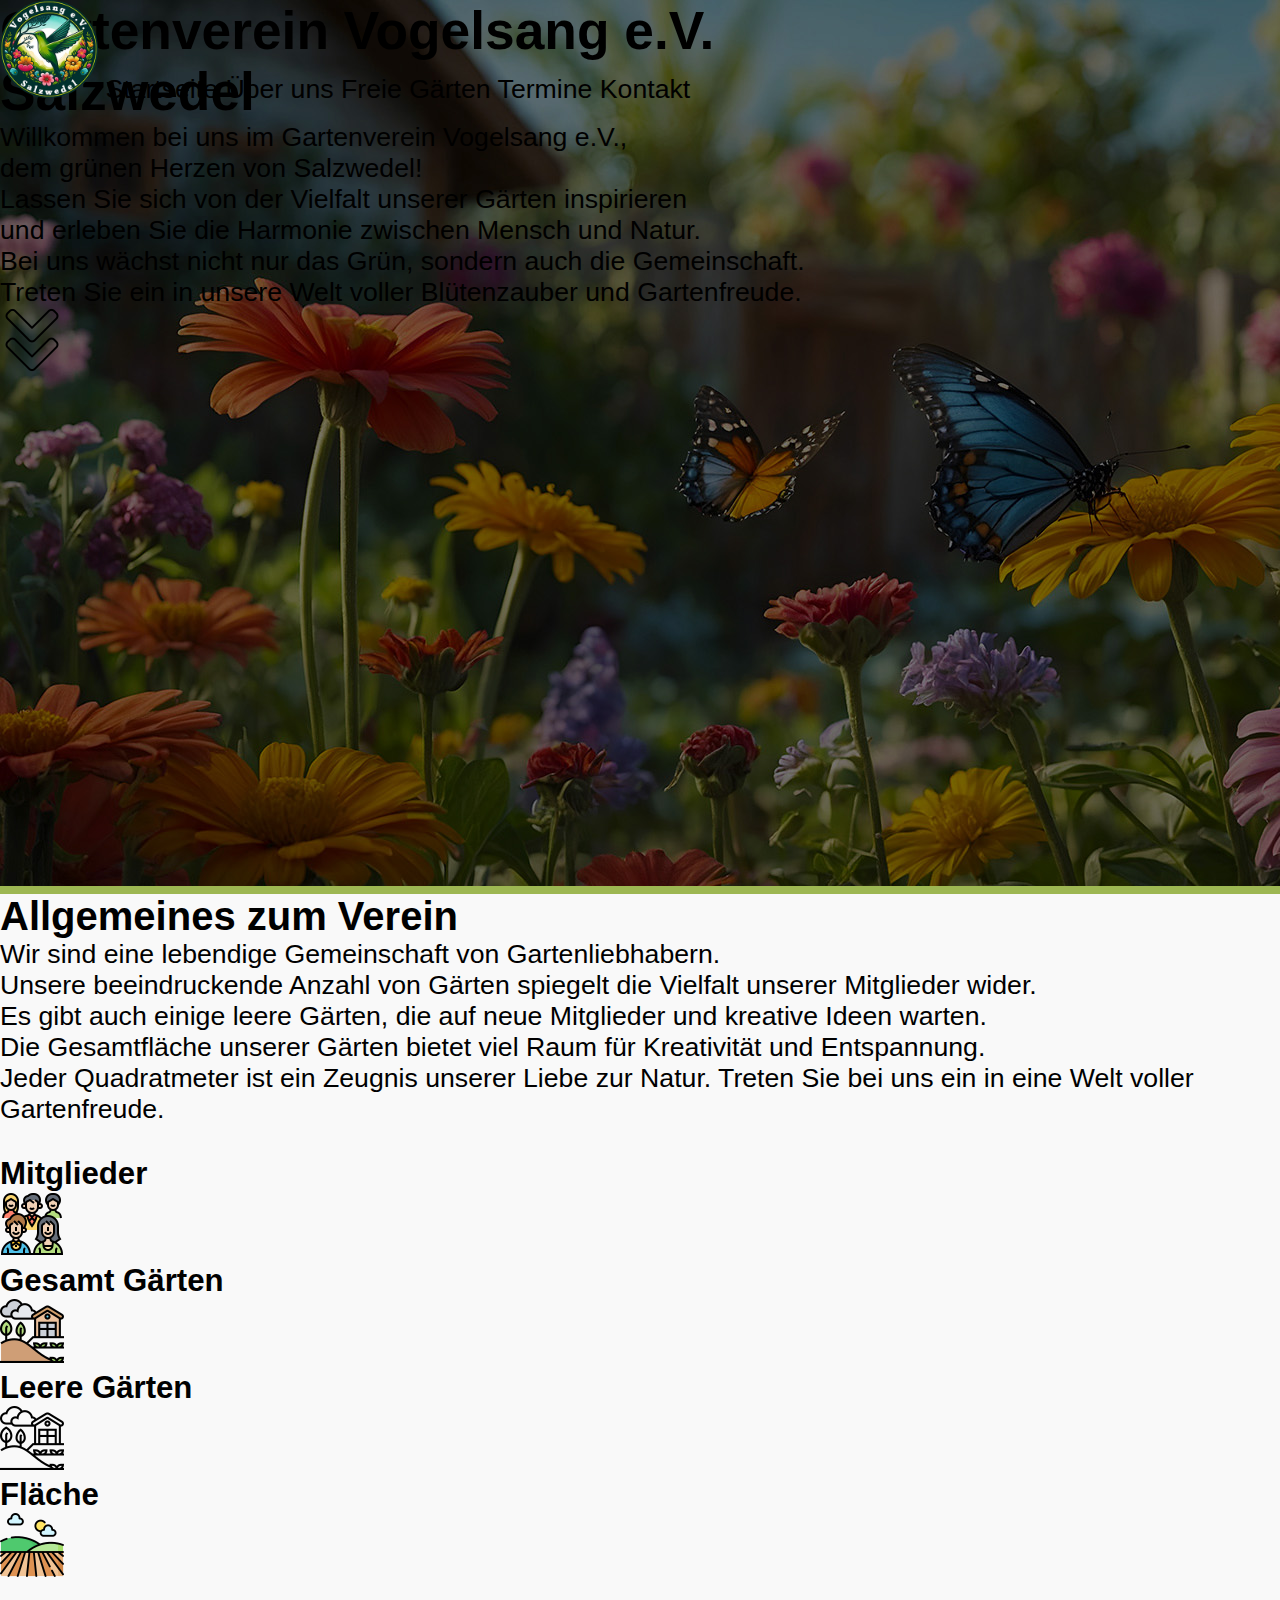
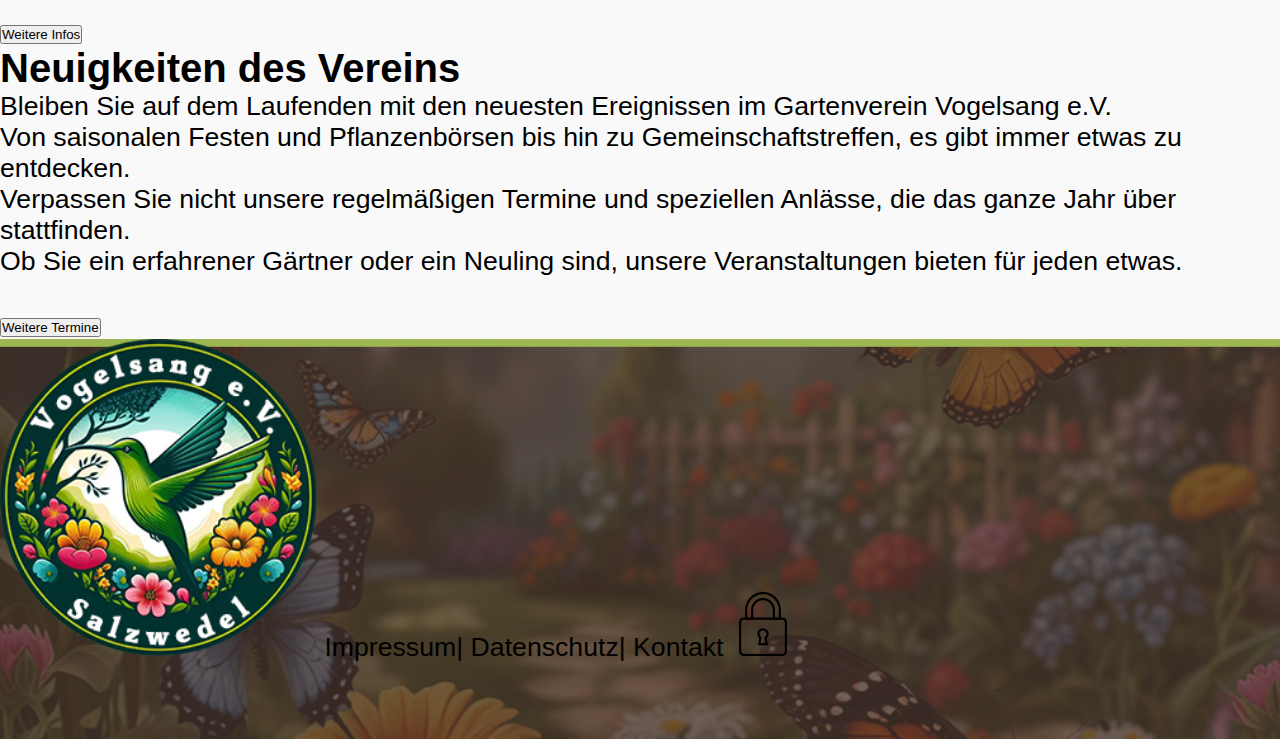
==== index.html @ 9a5a8c16 "#" ====
<!DOCTYPE html>
<html lang="de">
  <head>
    <meta charset="UTF-8" />
    <meta name="viewport" content="width=device-width, initial-scale=1.0" />
    <title>Vogelsang e.V.</title>
    <link rel="stylesheet" href="style.css" />
  </head>
  <body class="container-body">
    <!-- Header -->
    <header>
      <h1>Gartenverein Vogelsang e.V. <br />Salzwedel</h1>
      <p>
        Willkommen bei uns im Gartenverein Vogelsang e.V., <br />
        dem grünen Herzen von Salzwedel! <br />
        Lassen Sie sich von der Vielfalt unserer Gärten inspirieren <br />
        und erleben Sie die Harmonie zwischen Mensch und Natur. <br />
        Bei uns wächst nicht nur das Grün, sondern auch die Gemeinschaft.
        <br />Treten Sie ein in unsere Welt voller Blütenzauber und
        Gartenfreude.
      </p>
      <a href=""
        ><img src="/pictures/icons/down-arrow.png" alt="Pfeil runter"
      /></a>
    </header>
    <!-- Navigation area -->
    <nav>
      <div class="container-nav">
        <img
          src="pictures/Vogelsang Logo.png"
          alt="Vogelsang Logo"
          height="98px"
          width="98px"
        />
        <a title="Startseite" href="/index.html">Startseite</a>
        <a title="Über uns" href="/about.html">Über uns</a>
        <a title="Freie Gärten" href="/freegarden.html">Freie Gärten</a>
        <a title="Termin" href="/dates.html">Termine</a>
        <a title="Kontakt" href="/contact.html">Kontakt</a>
      </div>
    </nav>
    <!-- Section about general Information for the Garden -->
    <section class="general">
      <h2>Allgemeines zum Verein</h2>
      <p>
        Wir sind eine lebendige Gemeinschaft von Gartenliebhabern. <br />
        Unsere beeindruckende Anzahl von Gärten spiegelt die Vielfalt unserer
        Mitglieder wider. <br />
        Es gibt auch einige leere Gärten, die auf neue Mitglieder und kreative
        Ideen warten. <br />
        Die Gesamtfläche unserer Gärten bietet viel Raum für Kreativität und
        Entspannung. <br />
        Jeder Quadratmeter ist ein Zeugnis unserer Liebe zur Natur. Treten Sie
        bei uns ein in eine Welt voller Gartenfreude.
      </p>
      <br />
      <div class="containerGeneral">
        <div class="generalItems">
        <h3>Mitglieder</h3>
        <img src="/pictures/icons/team.png" alt="Mitglieder Bild" />
        <span></span>
        <p id="#countMember"></p>
        <h3>Gesamt Gärten</h3>
        <img src="/pictures/icons/farm (1).png" alt="Haus Icon im Garten" />
        <span></span>
        <p id="#countAllGardens"></p>
        <h3>Leere Gärten</h3>
        <img src="/pictures/icons/farm.png" alt="Haus Icon leer im Garten" />
        <span></span>
        <p id="countEmptyGardens"></p>
        <h3>Fläche</h3>
        <img src="/pictures/icons/fields.png" alt="" />
        <span></span>
        <p id="countArea"></p>
    </div>
      </div>
      <br />
      <a title="MoreInfo" href="/about.html"><button>Weitere Infos</button></a>
    </section>
    <!-- Section for the newest 3 News -->
    <section class="news">
      <h2>Neuigkeiten des Vereins</h2>
      <p>
        Bleiben Sie auf dem Laufenden mit den neuesten Ereignissen im
        Gartenverein Vogelsang e.V. <br />
        Von saisonalen Festen und Pflanzenbörsen bis hin zu
        Gemeinschaftstreffen, es gibt immer etwas zu entdecken. <br />
        Verpassen Sie nicht unsere regelmäßigen Termine und speziellen Anlässe,
        die das ganze Jahr über stattfinden. <br />
        Ob Sie ein erfahrener Gärtner oder ein Neuling sind, unsere
        Veranstaltungen bieten für jeden etwas. <br />
      </p>
      <br />
      <button onclick="">Weitere Termine</button>
      <div id="newsCards">
        <p id="news"></p>
      </div>
    </section>
    <!-- footer area -->
    <footer>
      <div class="container_footer">
        <img
          src="/pictures/Vogelsang Logo.png"
          alt="Vogelsang e.V. Logo"
          width="317px"
          height="317px"
        />
        <a title="Impressum" href="/legalnotice.html">Impressum</a
        ><span>|</span>
        <a title="Datenschutz" href="/privacy.html">Datenschutz</a
        ><span>|</span>
        <a title="Kontakt" href="/contact.html">Kontakt</a>
        <a title="Login" href="/login.html"
          ><img src="/pictures/icons/unlock.png" alt=""
        /></a>
      </div>
    </footer>
    <script src="script.js"></script>
  </body>
</html>
---- style.css ----
:root {
    --color-1: #432;
    --background-color-1: #f9f9f9;
    --background-color-2: #fbfbf0;
    --accent-color-1: #9db752;
    --border-color: #999999;
}

*{
    margin: 0;
    padding: 0;
}
html{
    font-size: 20pt;
    font-family: Arial, Helvetica, sans-serif;
}

header {
    width: 100%;
    height: 886px;
    background-image: url(/pictures/Banner\ head.jpg);
    border-bottom: solid 8px #9db752;
    
}
nav {
    position: absolute;
    top: 0;
    z-index: 1;
}

footer {
    width: 100%;
    height: 400px;
    background-image: url(/pictures/banner\ footer.jpg);
    /* position: absolute;
    bottom: 0; */
}

.container-body {
    background-color: var(--background-color-1);

}
a {
    color: inherit;
    text-decoration: none;
}
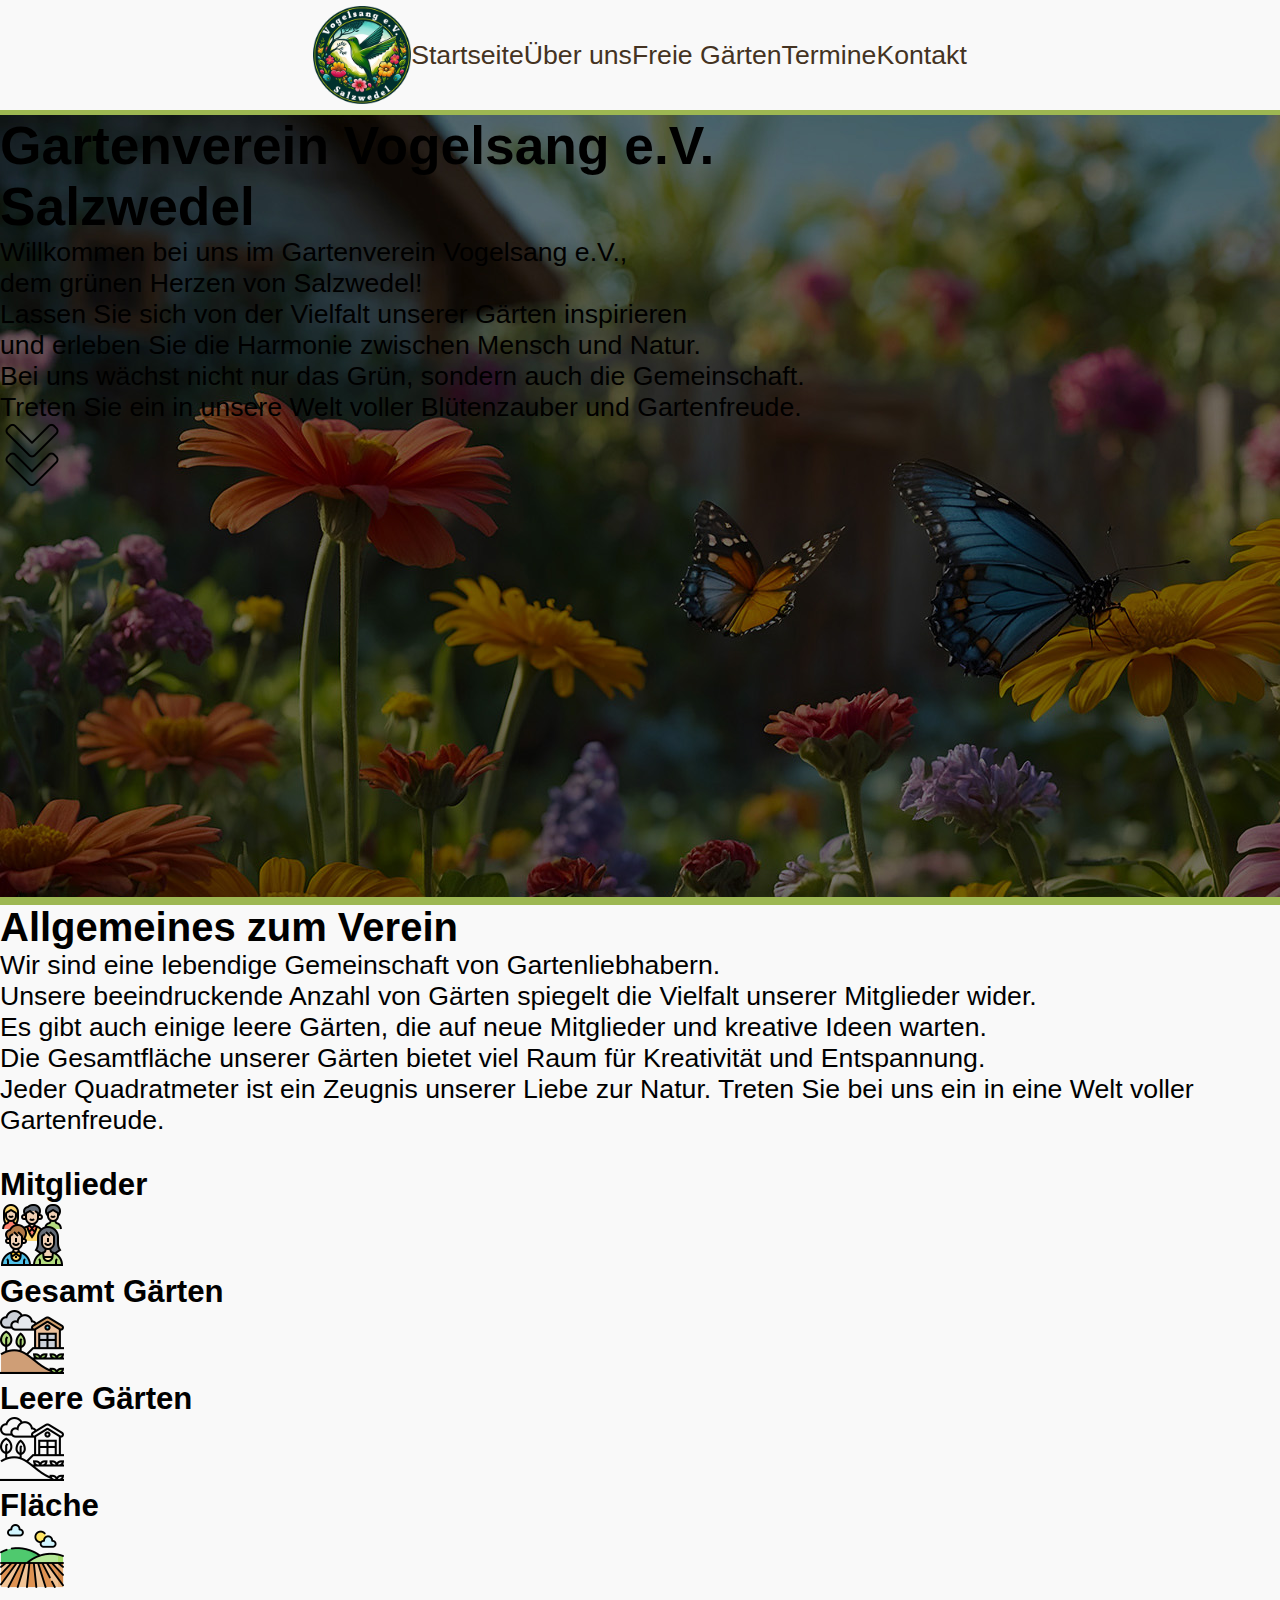
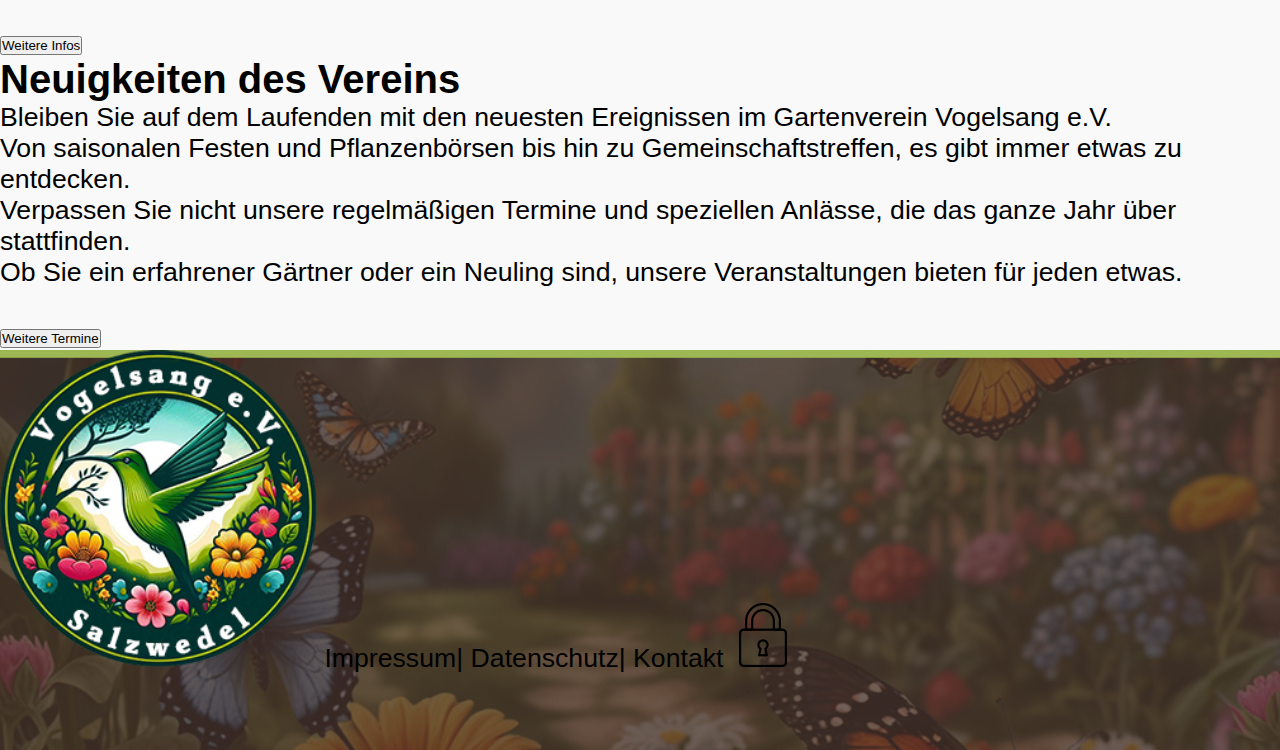
==== commit d9d3e148: "#" ====
--- a/index.html
+++ b/index.html
@@ -7,6 +7,23 @@
     <link rel="stylesheet" href="style.css" />
   </head>
   <body class="container-body">
+    
+    <!-- Navigation area -->
+    <nav>
+      <div class="container-nav">
+        <img
+          src="pictures/Vogelsang Logo.png"
+          alt="Vogelsang Logo"
+          height="98px"
+          width="98px"
+        />
+        <a class="navItems" title="Startseite" href="/index.html">Startseite</a>
+        <a class="navItems" title="Über uns" href="/about.html">Über uns</a>
+        <a class="navItems" title="Freie Gärten" href="/freegarden.html">Freie Gärten</a>
+        <a class="navItems" title="Termin" href="/dates.html">Termine</a>
+        <a class="navItems" title="Kontakt" href="/contact.html">Kontakt</a>
+      </div>
+    </nav>
     <!-- Header -->
     <header>
       <h1>Gartenverein Vogelsang e.V. <br />Salzwedel</h1>
@@ -23,22 +40,6 @@
         ><img src="/pictures/icons/down-arrow.png" alt="Pfeil runter"
       /></a>
     </header>
-    <!-- Navigation area -->
-    <nav>
-      <div class="container-nav">
-        <img
-          src="pictures/Vogelsang Logo.png"
-          alt="Vogelsang Logo"
-          height="98px"
-          width="98px"
-        />
-        <a title="Startseite" href="/index.html">Startseite</a>
-        <a title="Über uns" href="/about.html">Über uns</a>
-        <a title="Freie Gärten" href="/freegarden.html">Freie Gärten</a>
-        <a title="Termin" href="/dates.html">Termine</a>
-        <a title="Kontakt" href="/contact.html">Kontakt</a>
-      </div>
-    </nav>
     <!-- Section about general Information for the Garden -->
     <section class="general">
       <h2>Allgemeines zum Verein</h2>
--- a/style.css
+++ b/style.css
@@ -17,15 +17,30 @@
 
 header {
     width: 100%;
-    height: 886px;
+    height: 782px;
     background-image: url(/pictures/Banner\ head.jpg);
     border-bottom: solid 8px #9db752;
     
 }
 nav {
-    position: absolute;
-    top: 0;
+    display: flex;
+    flex-direction: row;
+    justify-content: center;
+    width: 100%;
+    height: 110px;
+    position: relative;
+    top: 0%;
+    border-bottom: solid 5px #9db752;
+    background-color: var(--background-color-1);
+    color: var(--color-1);
     z-index: 1;
+}
+.container-nav {
+    display: flex;
+    align-items: center;
+}
+.navItems {
+    
 }
 
 footer {
@@ -36,7 +51,7 @@
     bottom: 0; */
 }
 
-.container-body {
+body {
     background-color: var(--background-color-1);
 
 }
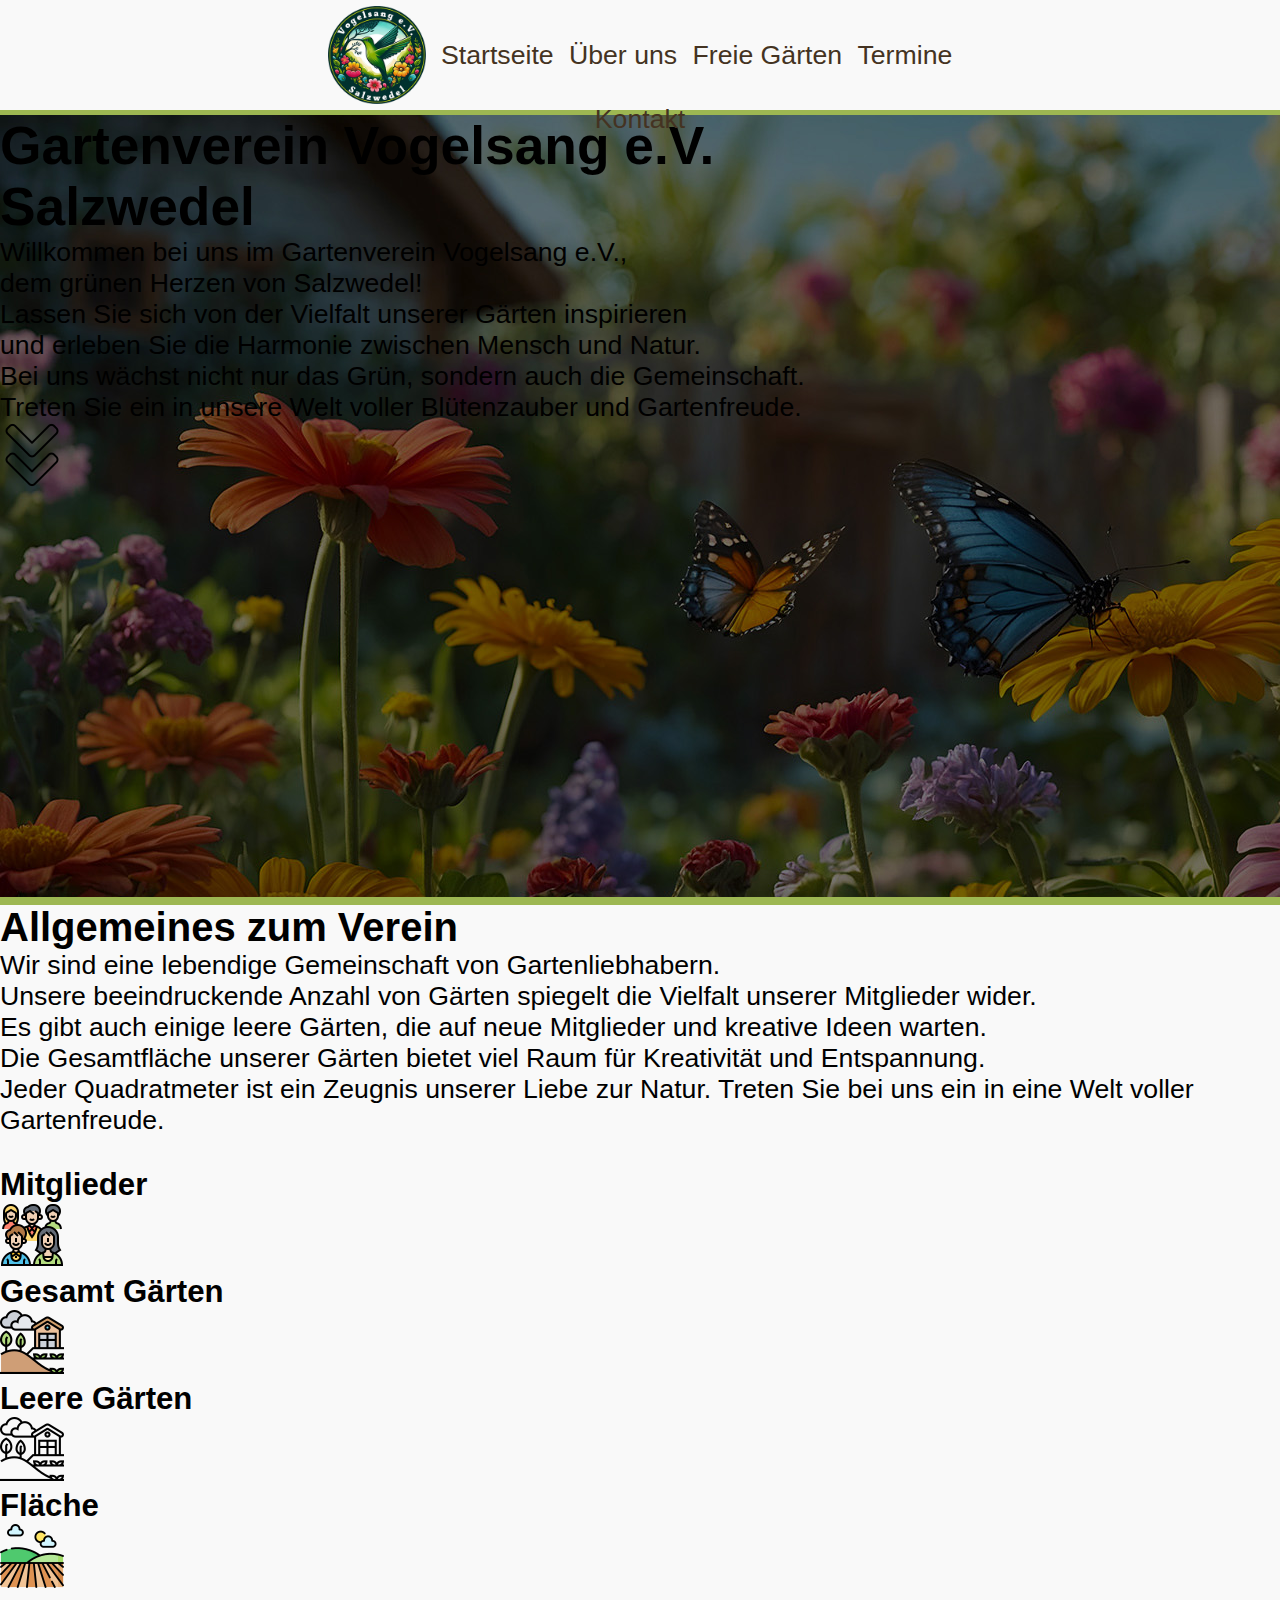
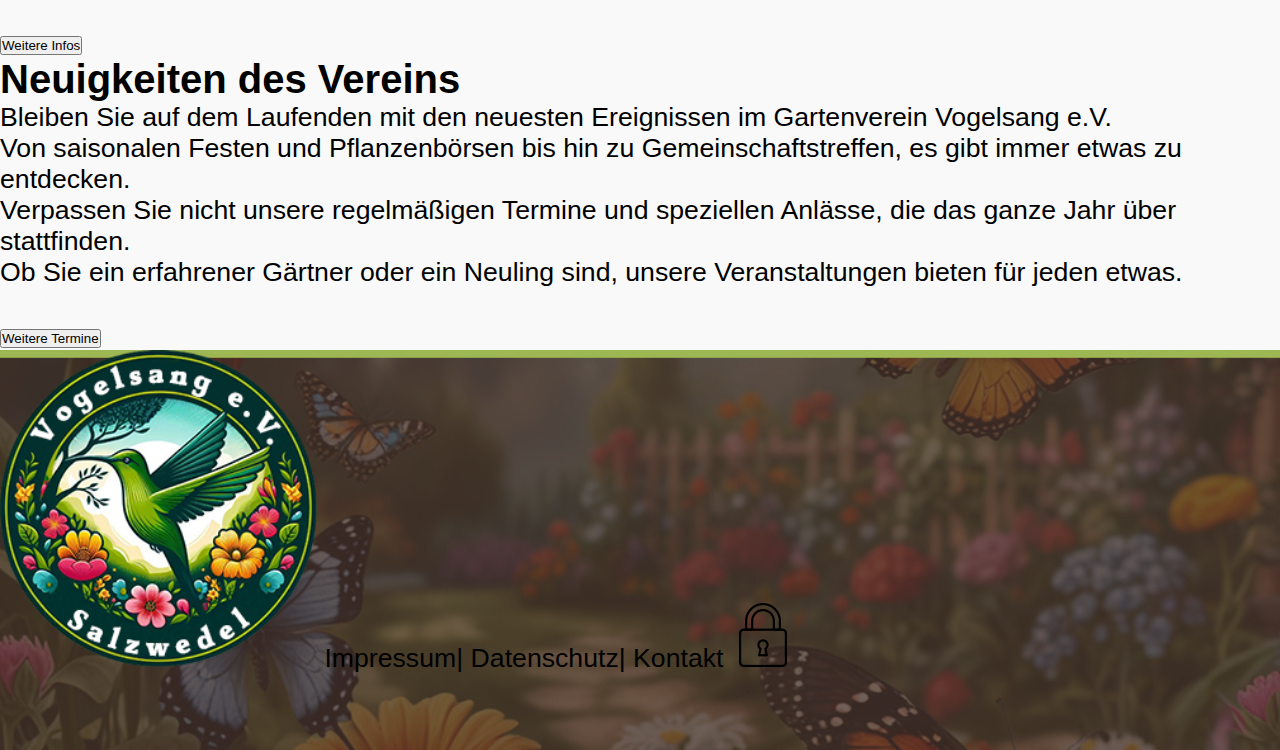
==== commit b3395e71: "#" ====
--- a/index.html
+++ b/index.html
@@ -16,12 +16,13 @@
           alt="Vogelsang Logo"
           height="98px"
           width="98px"
-        />
-        <a class="navItems" title="Startseite" href="/index.html">Startseite</a>
-        <a class="navItems" title="Über uns" href="/about.html">Über uns</a>
-        <a class="navItems" title="Freie Gärten" href="/freegarden.html">Freie Gärten</a>
-        <a class="navItems" title="Termin" href="/dates.html">Termine</a>
-        <a class="navItems" title="Kontakt" href="/contact.html">Kontakt</a>
+        /> 
+        <a  title="Startseite" href="/index.html">Startseite</a>
+        <a  title="Über uns" href="/about.html">Über uns</a>
+        <a  title="Freie Gärten" href="/freegarden.html">Freie Gärten</a>
+        <a  title="Termin" href="/dates.html">Termine</a>
+        <a  title="Kontakt" href="/contact.html">Kontakt</a>
+      
       </div>
     </nav>
     <!-- Header -->
--- a/style.css
+++ b/style.css
@@ -14,18 +14,14 @@
     font-size: 20pt;
     font-family: Arial, Helvetica, sans-serif;
 }
+/*  */
+/* ~general styling all pages ~ */
+/*  */
 
-header {
-    width: 100%;
-    height: 782px;
-    background-image: url(/pictures/Banner\ head.jpg);
-    border-bottom: solid 8px #9db752;
-    
-}
 nav {
-    display: flex;
-    flex-direction: row;
-    justify-content: center;
+    display: grid;
+    grid-template-columns: 1;
+    grid-template-rows: 33% 33% 33%;
     width: 100%;
     height: 110px;
     position: relative;
@@ -37,9 +33,11 @@
 }
 .container-nav {
     display: flex;
+    flex-wrap: wrap;
+    flex-direction: row;
+    justify-content: space-around;
     align-items: center;
-}
-.navItems {
+    margin: 0.5% 25% 0.1% 25%;
     
 }
 
@@ -47,8 +45,7 @@
     width: 100%;
     height: 400px;
     background-image: url(/pictures/banner\ footer.jpg);
-    /* position: absolute;
-    bottom: 0; */
+    
 }
 
 body {
@@ -58,4 +55,15 @@
 a {
     color: inherit;
     text-decoration: none;
+}
+/*  */
+/* Home / Startseite styling */
+/*  */
+
+header {
+    width: 100%;
+    height: 782px;
+    background-image: url(/pictures/Banner\ head.jpg);
+    border-bottom: solid 8px #9db752;
+    
 }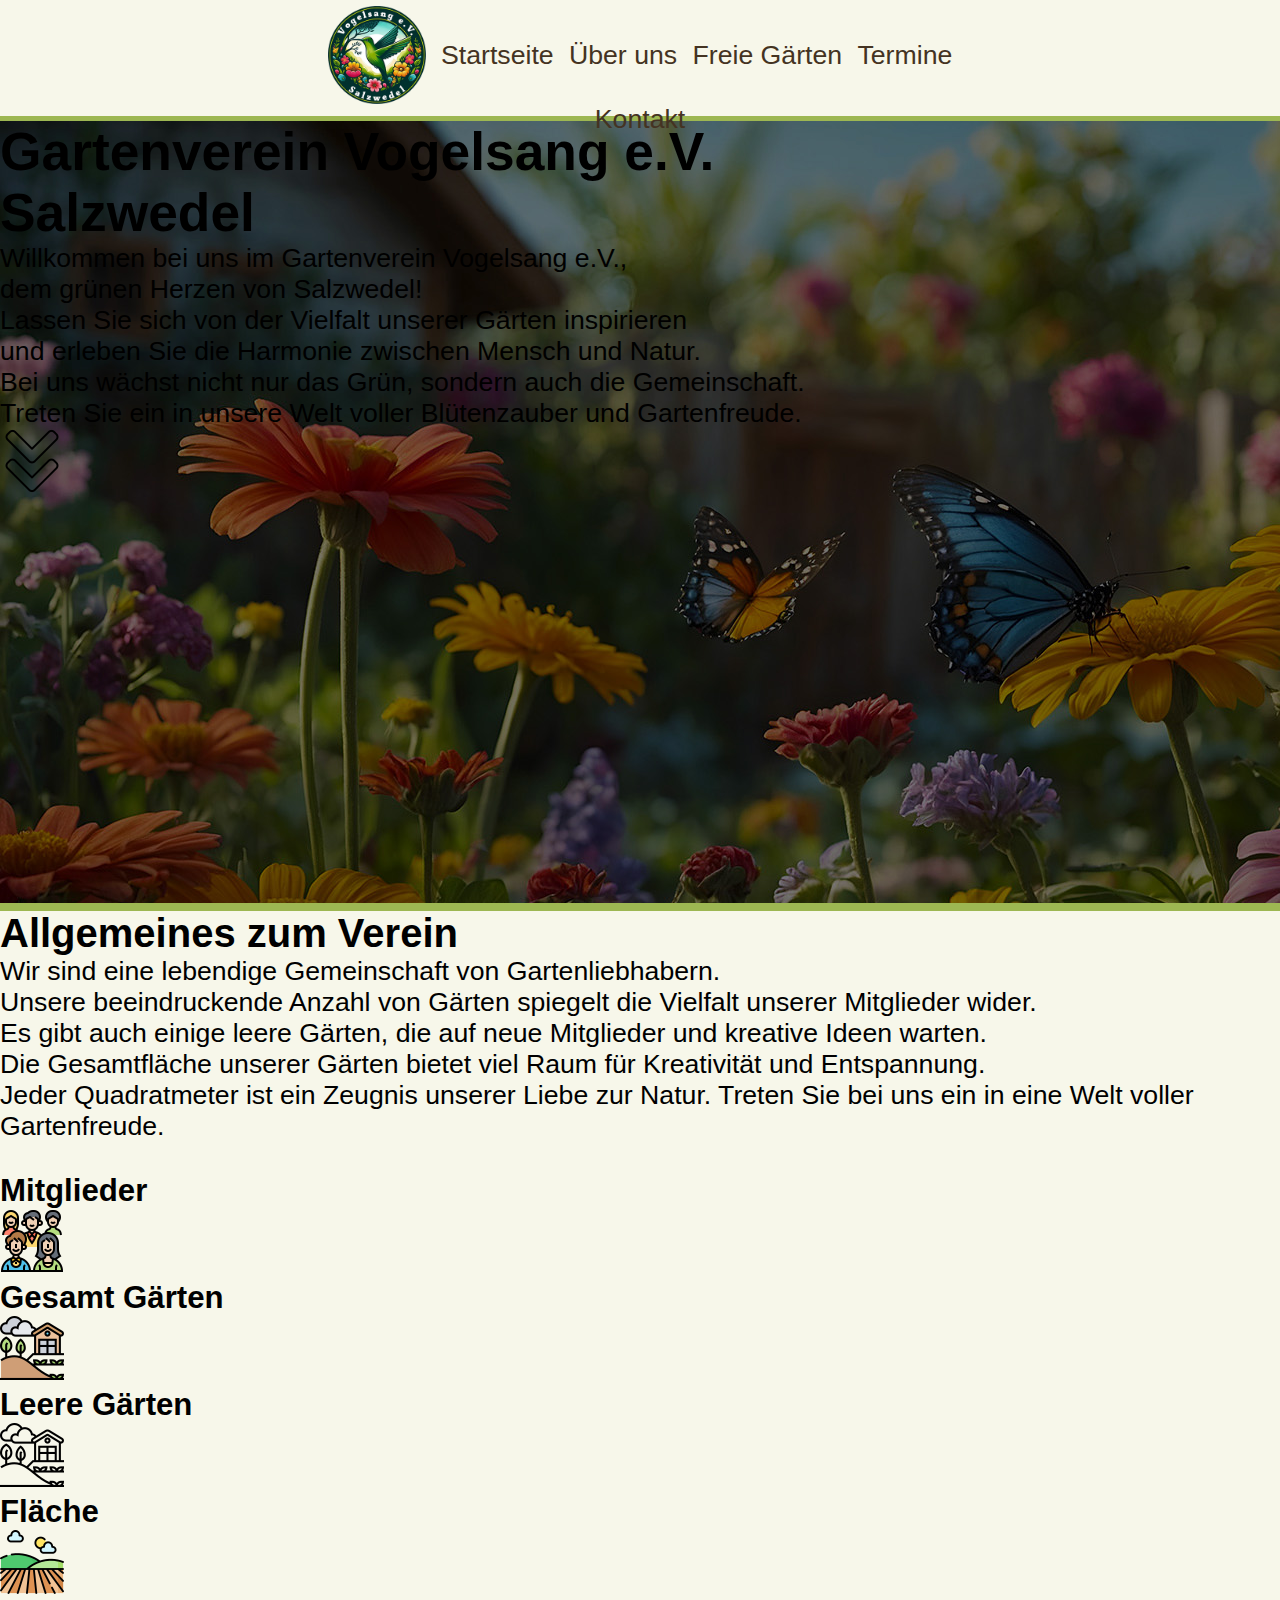
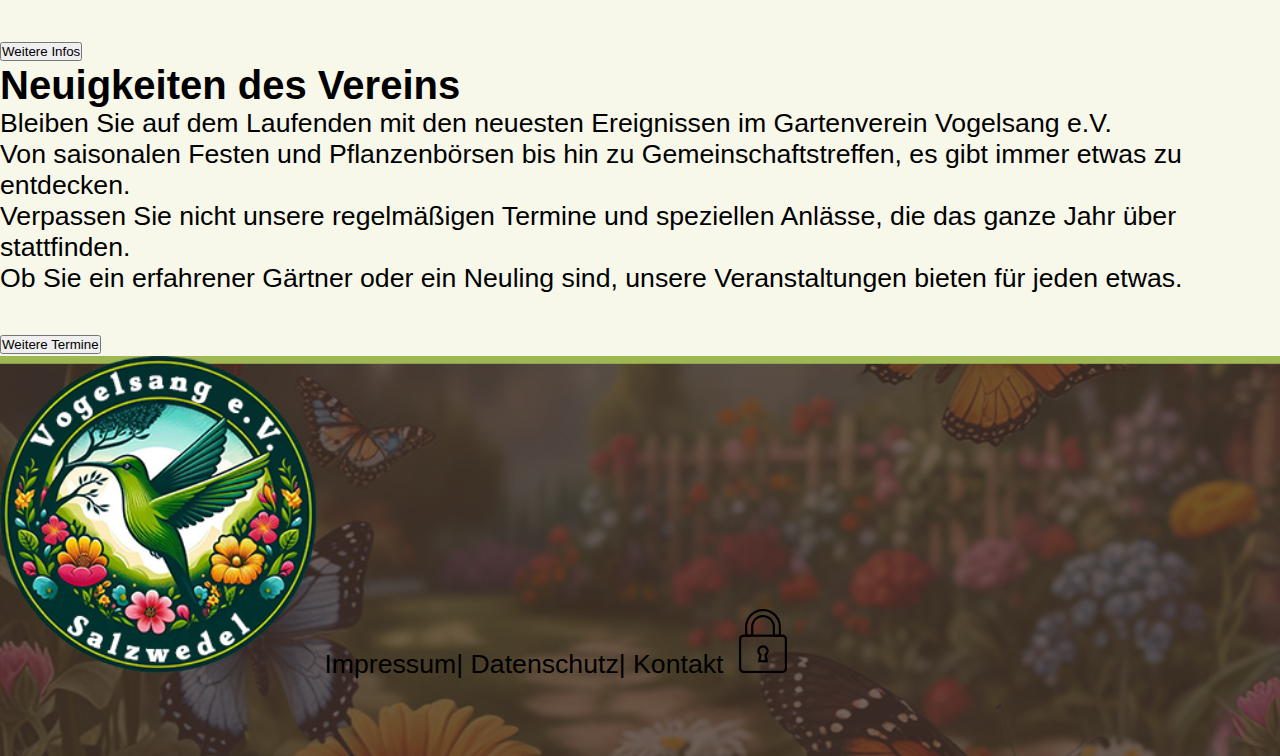
==== commit a0a33832: "#" ====
--- a/index.html
+++ b/index.html
@@ -37,13 +37,13 @@
         <br />Treten Sie ein in unsere Welt voller Blütenzauber und
         Gartenfreude.
       </p>
-      <a href=""
-        ><img src="/pictures/icons/down-arrow.png" alt="Pfeil runter"
+      <a href="#scrollGenerals"
+        ><img class="down-arrow" src="/pictures/icons/down-arrow.png" alt="Pfeil runter"
       /></a>
     </header>
     <!-- Section about general Information for the Garden -->
     <section class="general">
-      <h2>Allgemeines zum Verein</h2>
+      <h2 id="scrollGenerals">Allgemeines zum Verein</h2>
       <p>
         Wir sind eine lebendige Gemeinschaft von Gartenliebhabern. <br />
         Unsere beeindruckende Anzahl von Gärten spiegelt die Vielfalt unserer
--- a/style.css
+++ b/style.css
@@ -1,6 +1,6 @@
 :root {
     --color-1: #432;
-    --background-color-1: #f9f9f9;
+    --background-color-1: #f7f7ea;
     --background-color-2: #fbfbf0;
     --accent-color-1: #9db752;
     --border-color: #999999;
@@ -12,16 +12,19 @@
 }
 html{
     font-size: 20pt;
-    font-family: Arial, Helvetica, sans-serif;
+    font-family: Arial, 'Helvetica', sans-serif;
+    scroll-behavior: smooth;
+    
+    
 }
 /*  */
 /* ~general styling all pages ~ */
 /*  */
 
 nav {
-    display: grid;
+    /* display: grid;
     grid-template-columns: 1;
-    grid-template-rows: 33% 33% 33%;
+    grid-template-rows: 33% 33% 33%; */
     width: 100%;
     height: 110px;
     position: relative;
@@ -66,4 +69,4 @@
     background-image: url(/pictures/Banner\ head.jpg);
     border-bottom: solid 8px #9db752;
     
-}+}
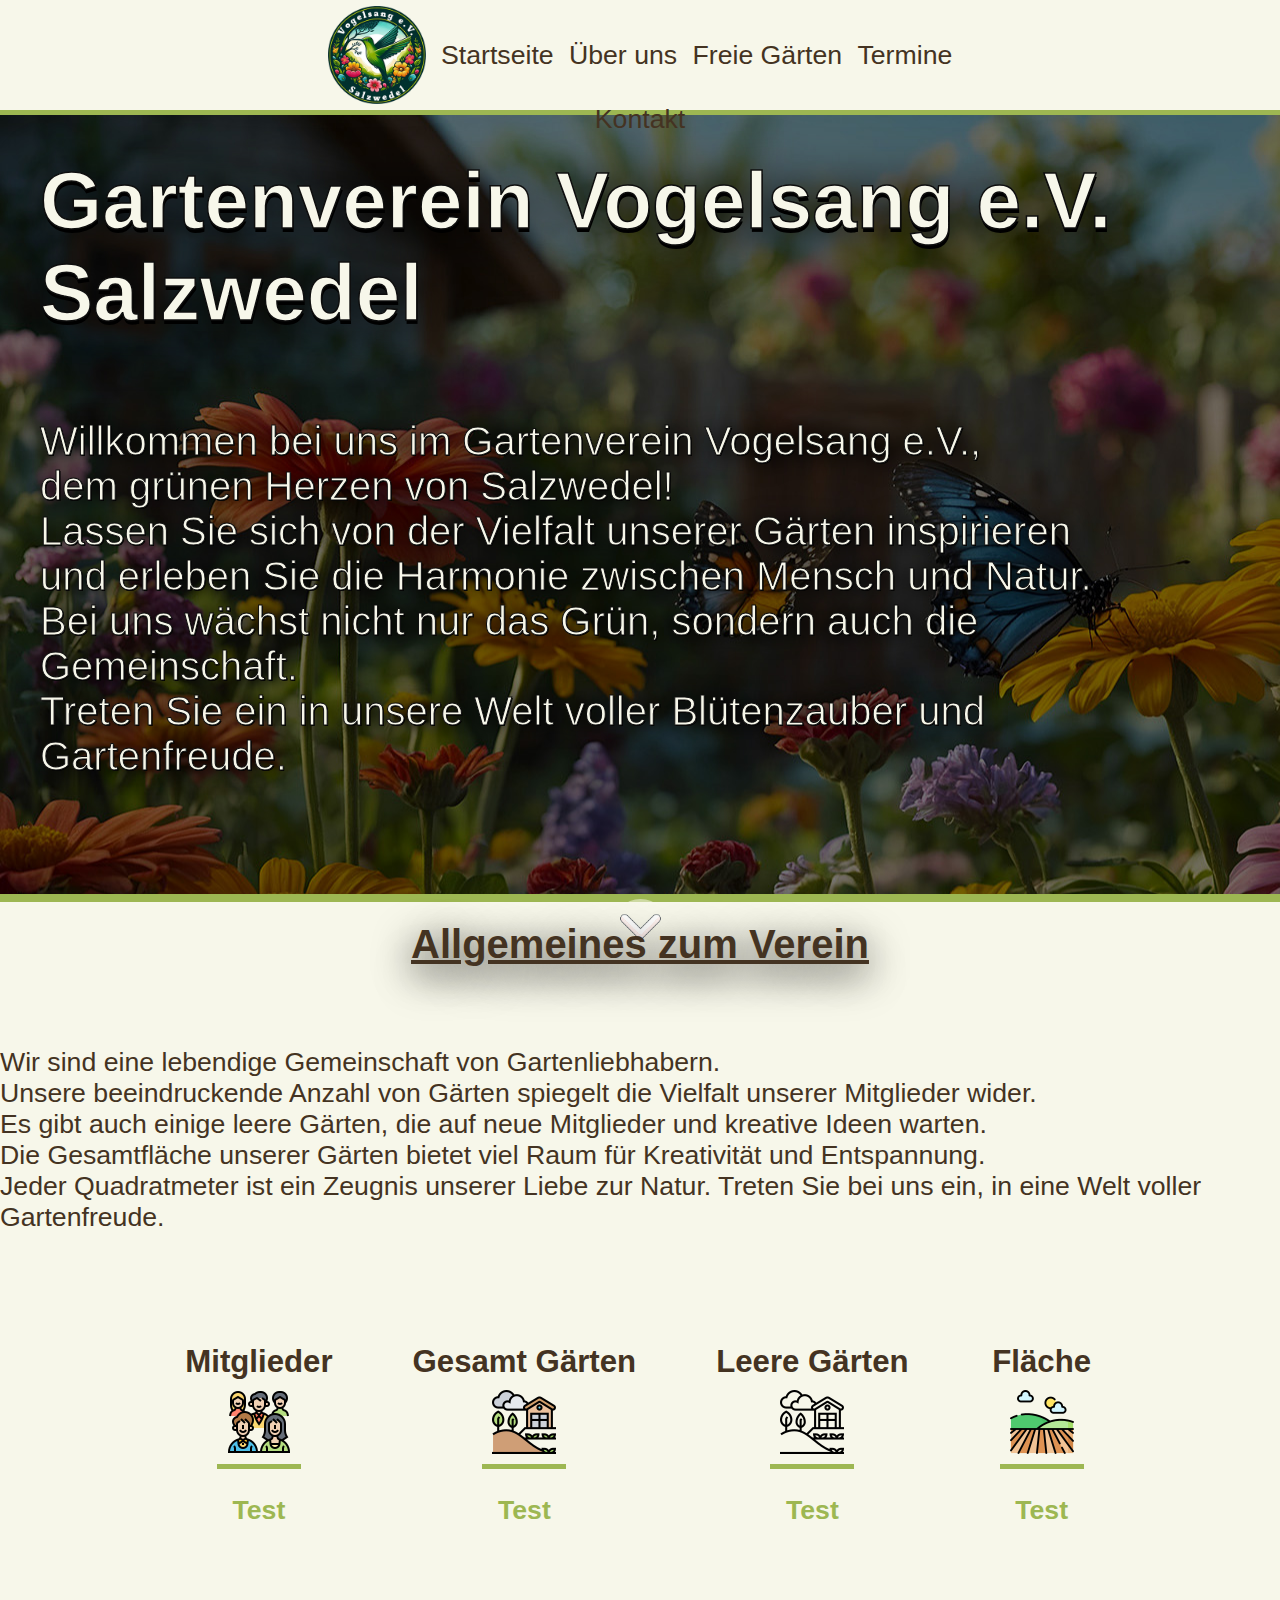
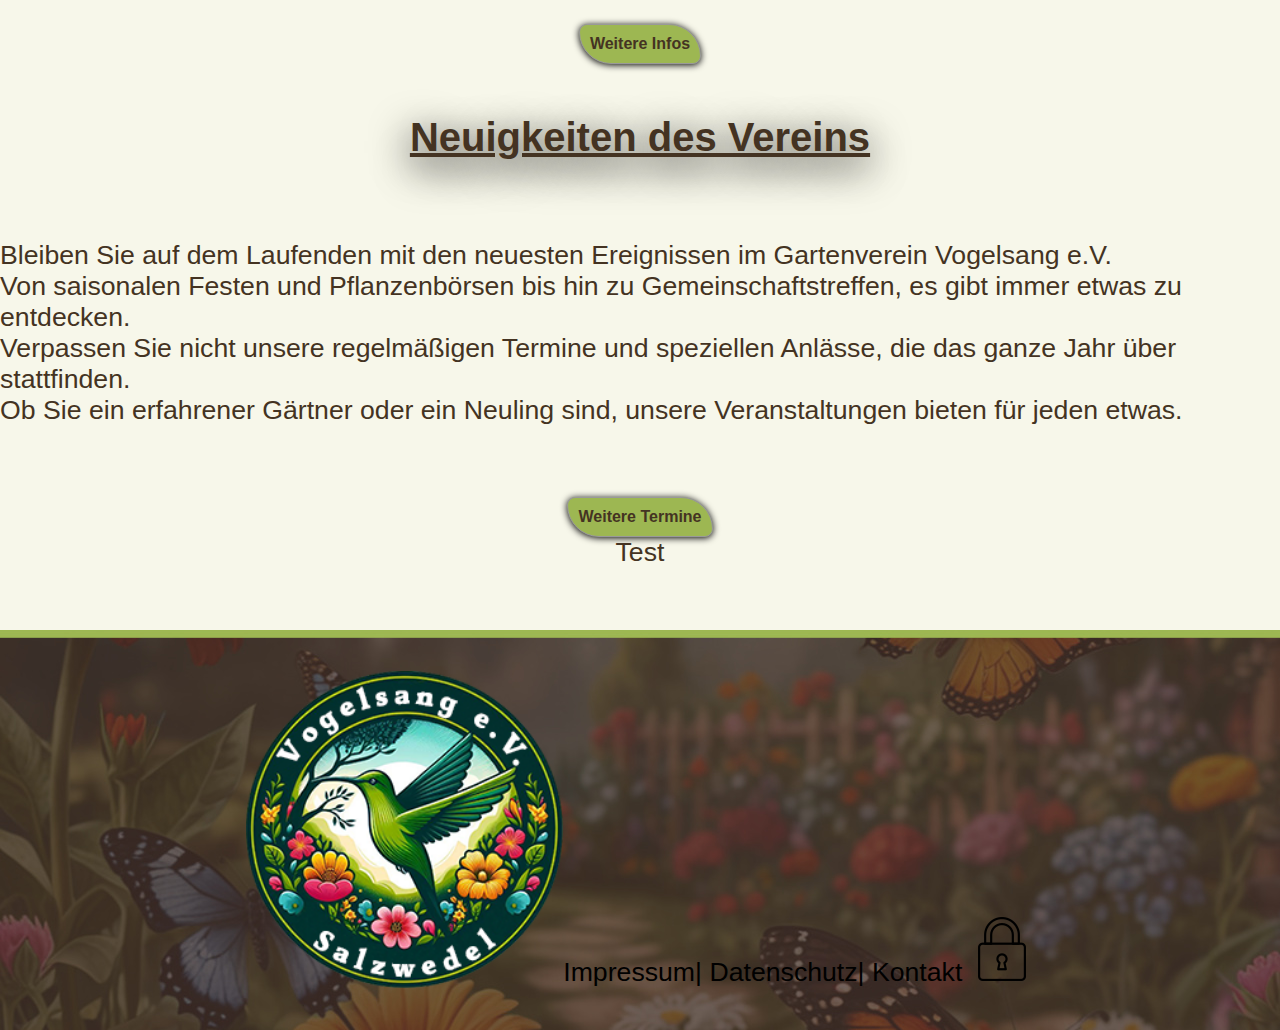
==== commit adf7ea98: "#" ====
--- a/index.html
+++ b/index.html
@@ -37,9 +37,10 @@
         <br />Treten Sie ein in unsere Welt voller Blütenzauber und
         Gartenfreude.
       </p>
+      <div class="arrow">
       <a href="#scrollGenerals"
-        ><img class="down-arrow" src="/pictures/icons/down-arrow.png" alt="Pfeil runter"
-      /></a>
+        ><img src="/pictures/icons/down-chevron.png" alt="Pfeil runter"
+      /></a></div>
     </header>
     <!-- Section about general Information for the Garden -->
     <section class="general">
@@ -53,32 +54,45 @@
         Die Gesamtfläche unserer Gärten bietet viel Raum für Kreativität und
         Entspannung. <br />
         Jeder Quadratmeter ist ein Zeugnis unserer Liebe zur Natur. Treten Sie
-        bei uns ein in eine Welt voller Gartenfreude.
+        bei uns ein, in eine Welt voller Gartenfreude.
       </p>
       <br />
       <div class="containerGeneral">
-        <div class="generalItems">
+        
+        
+          <div class="generalItems">
         <h3>Mitglieder</h3>
         <img src="/pictures/icons/team.png" alt="Mitglieder Bild" />
         <span></span>
-        <p id="#countMember"></p>
+        <p id="#countMember">Test</p>
+        </div>
+        
+        <div class="generalItems">
         <h3>Gesamt Gärten</h3>
         <img src="/pictures/icons/farm (1).png" alt="Haus Icon im Garten" />
         <span></span>
-        <p id="#countAllGardens"></p>
+        <p id="#countAllGardens">Test</p>
+        </div>
+        
+        <div class="generalItems">
         <h3>Leere Gärten</h3>
         <img src="/pictures/icons/farm.png" alt="Haus Icon leer im Garten" />
         <span></span>
-        <p id="countEmptyGardens"></p>
+        <p id="countEmptyGardens">Test</p>
+        </div>
+        
+        <div class="generalItems">
         <h3>Fläche</h3>
-        <img src="/pictures/icons/fields.png" alt="" />
+        <img src="/pictures/icons/fields.png" alt="Bilder einer Fläche" />
         <span></span>
-        <p id="countArea"></p>
+        <p id="countArea">Test</p>
+        </div>
+</div>
     </div>
       </div>
       <br />
       <a title="MoreInfo" href="/about.html"><button>Weitere Infos</button></a>
-    </section>
+    </section> <br>
     <!-- Section for the newest 3 News -->
     <section class="news">
       <h2>Neuigkeiten des Vereins</h2>
@@ -93,11 +107,11 @@
         Veranstaltungen bieten für jeden etwas. <br />
       </p>
       <br />
-      <button onclick="">Weitere Termine</button>
+      <a href="/dates.html"><button>Weitere Termine</button></a>
       <div id="newsCards">
-        <p id="news"></p>
+        <p id="news">Test</p>
       </div>
-    </section>
+    </section><br><br>
     <!-- footer area -->
     <footer>
       <div class="container_footer">
@@ -107,6 +121,7 @@
           width="317px"
           height="317px"
         />
+        <div class="footLinks">
         <a title="Impressum" href="/legalnotice.html">Impressum</a
         ><span>|</span>
         <a title="Datenschutz" href="/privacy.html">Datenschutz</a
@@ -115,6 +130,7 @@
         <a title="Login" href="/login.html"
           ><img src="/pictures/icons/unlock.png" alt=""
         /></a>
+        </div>
       </div>
     </footer>
     <script src="script.js"></script>
--- a/style.css
+++ b/style.css
@@ -22,9 +22,9 @@
 /*  */
 
 nav {
-    /* display: grid;
+    display: grid;
     grid-template-columns: 1;
-    grid-template-rows: 33% 33% 33%; */
+    grid-template-rows: 1fr 3fr 1fr;
     width: 100%;
     height: 110px;
     position: relative;
@@ -45,6 +45,10 @@
 }
 
 footer {
+    display: flex;
+    flex-direction: row;
+    justify-content: center;
+    align-items: center;
     width: 100%;
     height: 400px;
     background-image: url(/pictures/banner\ footer.jpg);
@@ -59,14 +63,114 @@
     color: inherit;
     text-decoration: none;
 }
+button {
+    background-color: var(--accent-color-1);
+    color: var(--color-1);
+    padding: 10px;
+    border: solid 1.5px var(--border-color);
+    border-radius: 0.5rem 2rem 0.5rem 2rem;
+    font-size: 0.6em;
+    box-shadow: 0px 1px 7px black;
+    font-weight: bold;
+    
+}
+button:hover {
+    background-color:#432;
+    color: #9db752;
+    cursor: pointer;
+}
+h2 {
+    text-decoration: underline;
+    margin: 0.5em 0 1em 0;
+    text-shadow: 0px 10px 40px black;
+}
 /*  */
 /* Home / Startseite styling */
 /*  */
 
 header {
     width: 100%;
-    height: 782px;
+    height: 86.5vh;
     background-image: url(/pictures/Banner\ head.jpg);
     border-bottom: solid 8px #9db752;
+    color: var(--background-color-1);
+    -webkit-text-stroke: rgb(14, 14, 14) 1.5px;
+
+}
+header>h1 {
+    font-size: 3rem;
+    padding: 1.5rem;
+    text-shadow: 0.01em 0.05em black;
+    filter: drop-shadow(0.05em 0.05em 20pt black);
+}
+header>p {
+    font-size: 1.5rem;
+    padding: 1.5rem;
+    -webkit-text-stroke-width: 1.0px;
+    text-shadow: 1px 1px black;
+    filter: drop-shadow(1px 1px 10px black);
+}
+.arrow {
+    display: flex;
+    flex-direction: row;
+    justify-content: center;
+    align-items: center;
+    margin-top: 3rem;
+}
+header>div>a>img {
+    height: 45px;
+    background-color: #f7f7ea6b;
+    border-radius: 50%;
+    border: solid 5px #f7f7ea31;
+    text-align: center;
+
+}
+header>div>a>img:hover {
+    background-color: #999999;
+}
+/* sections / HOME */
+.general,.news {
+    display: flex;
+    flex-direction: column;
+    align-items: center;
+    color: var(--color-1);
+}
+section>p {
+    padding: 1.5em 0 1.5em 0;
+}
+.containerGeneral {
+    display: flex;
+    flex-direction: row;
+    flex-wrap: wrap;
+    align-items: space-around;
+}
+.generalItems {
+    display: flex;
+    flex-direction: column;
+    justify-content: space-between;
+    align-items: center;
+    margin: 1.5em;
+}
+.generalItems>img {
+    height: 64px;
+    width: 64px;
+    padding: 10px;
+    border-bottom: solid 5px #9db752;
+}
+.generalItems>p {
+    padding: 1rem;
+    color: #9db752;
+    font-weight: bold;
+}
+/* section news */
+
+/* footer */
+.container_footer {
+    display: flex;
+    flex-direction: row;
+    justify-content: center;
+    align-items: flex-end;
+}
+.footLinks {
     
-}
+}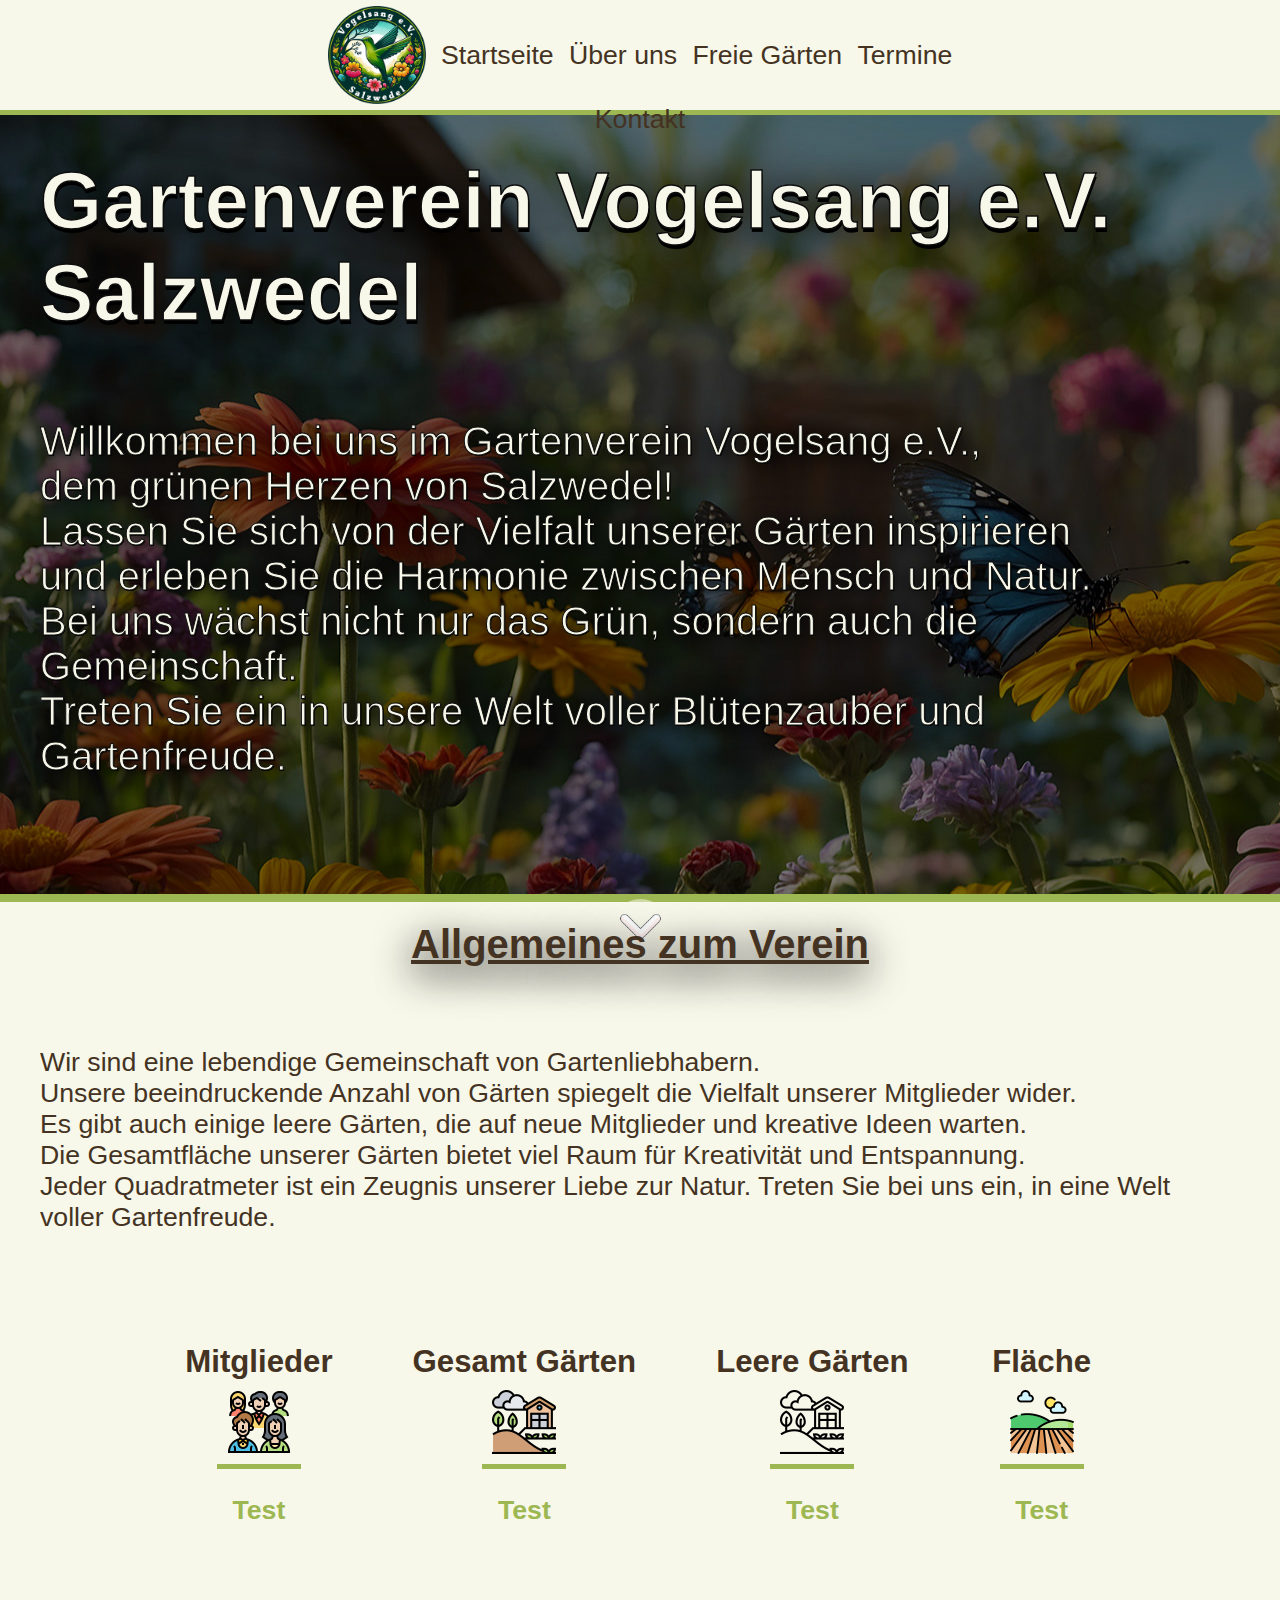
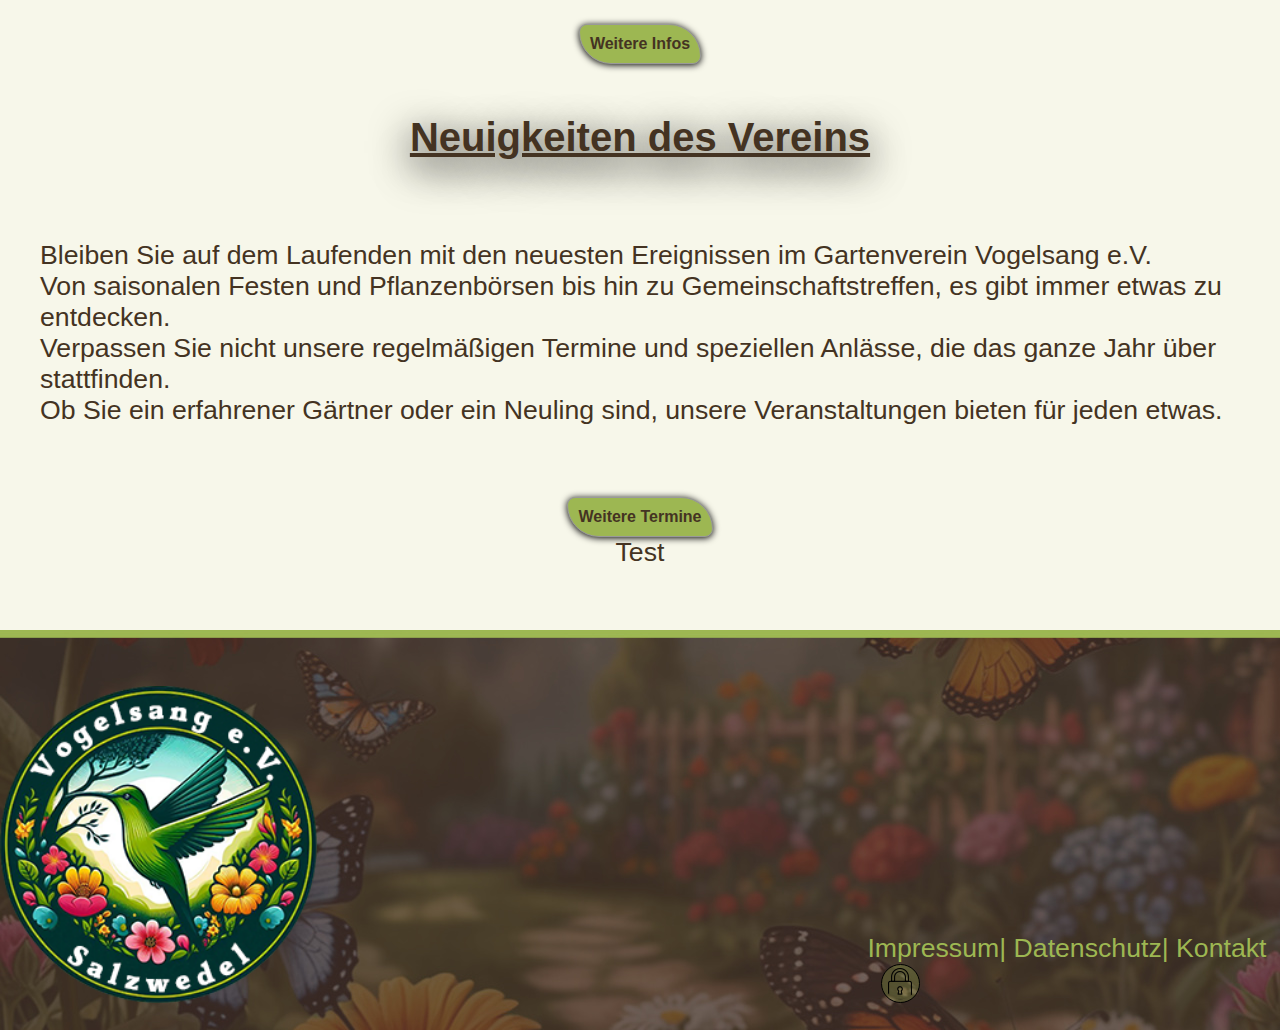
==== commit 79d31b4c: "#" ====
--- a/index.html
+++ b/index.html
@@ -114,13 +114,14 @@
     </section><br><br>
     <!-- footer area -->
     <footer>
-      <div class="container_footer">
-        <img
+       <img
           src="/pictures/Vogelsang Logo.png"
           alt="Vogelsang e.V. Logo"
           width="317px"
           height="317px"
         />
+      <div class="container_footer">
+       
         <div class="footLinks">
         <a title="Impressum" href="/legalnotice.html">Impressum</a
         ><span>|</span>
--- a/style.css
+++ b/style.css
@@ -45,14 +45,13 @@
 }
 
 footer {
-    display: flex;
-    flex-direction: row;
-    justify-content: center;
-    align-items: center;
+    display: inline-flex;
+    justify-content: flex-end;
+    align-items:last baseline;
     width: 100%;
     height: 400px;
     background-image: url(/pictures/banner\ footer.jpg);
-    
+    color: #9db752;
 }
 
 body {
@@ -137,6 +136,7 @@
 }
 section>p {
     padding: 1.5em 0 1.5em 0;
+    margin: 0 1.5em 0 1.5em;
 }
 .containerGeneral {
     display: flex;
@@ -149,7 +149,7 @@
     flex-direction: column;
     justify-content: space-between;
     align-items: center;
-    margin: 1.5em;
+    padding: 1.5em;
 }
 .generalItems>img {
     height: 64px;
@@ -165,12 +165,23 @@
 /* section news */
 
 /* footer */
-.container_footer {
-    display: flex;
-    flex-direction: row;
-    justify-content: center;
-    align-items: flex-end;
+
+footer>div>div>a>img {
+    height: 32px;
+    width: 32px;
+    border: solid 1px black;
+    border-radius: 50%;
+    padding: 0.1em;
+    margin-right: 0.5em;
+    margin-left: 0.5em;
+    background-color: #9eb75249;
 }
-.footLinks {
-    
-}+footer>div>div>a>img:hover {
+    background-color: #999999;
+    box-shadow: 0px 0px 10px #999999;
+}
+footer>img {
+    margin-right: 43%;
+    margin-bottom: 1em;
+
+}
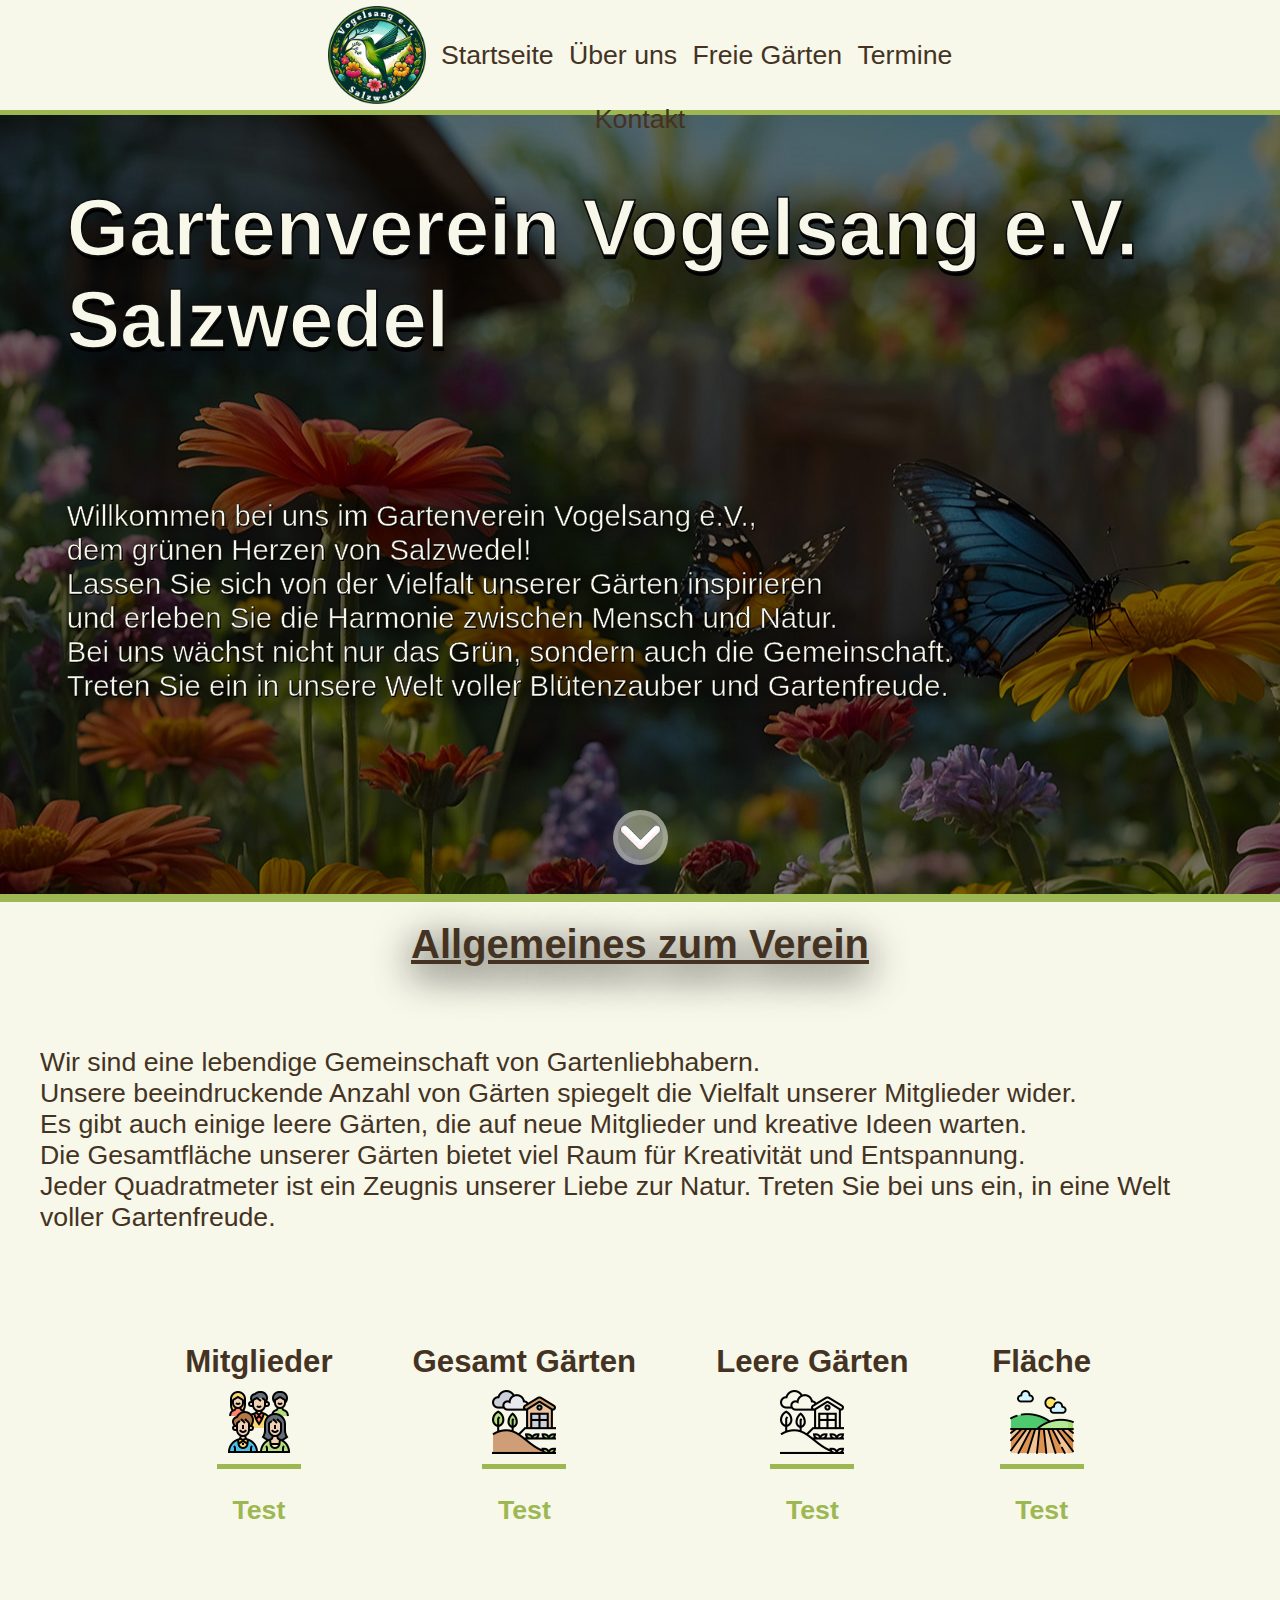
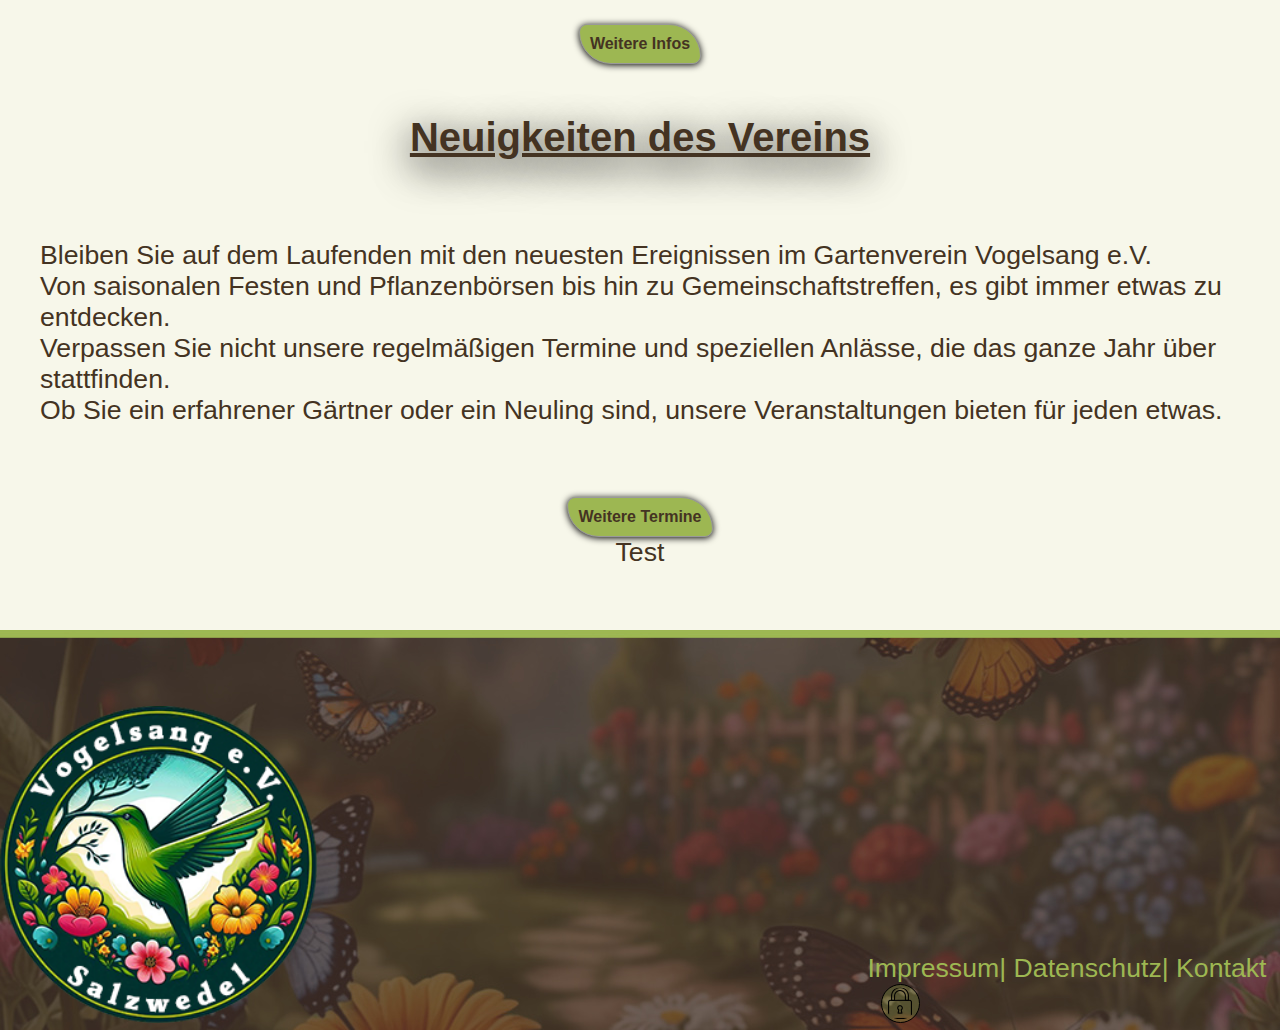
==== commit 309997dc: "#" ====
--- a/index.html
+++ b/index.html
@@ -17,11 +17,11 @@
           height="98px"
           width="98px"
         /> 
-        <a  title="Startseite" href="/index.html">Startseite</a>
-        <a  title="Über uns" href="/about.html">Über uns</a>
-        <a  title="Freie Gärten" href="/freegarden.html">Freie Gärten</a>
-        <a  title="Termin" href="/dates.html">Termine</a>
-        <a  title="Kontakt" href="/contact.html">Kontakt</a>
+        <a  title="" href="/index.html">Startseite</a>
+        <a  title="" href="/about.html">Über uns</a>
+        <a  title="" href="/freegarden.html">Freie Gärten</a>
+        <a  title="" href="/dates.html">Termine</a>
+        <a  title="" href="/contact.html">Kontakt</a>
       
       </div>
     </nav>
@@ -43,8 +43,8 @@
       /></a></div>
     </header>
     <!-- Section about general Information for the Garden -->
-    <section class="general">
-      <h2 id="scrollGenerals">Allgemeines zum Verein</h2>
+    <section id="scrollGenerals" class="general">
+      <h2 >Allgemeines zum Verein</h2>
       <p>
         Wir sind eine lebendige Gemeinschaft von Gartenliebhabern. <br />
         Unsere beeindruckende Anzahl von Gärten spiegelt die Vielfalt unserer
@@ -91,7 +91,7 @@
     </div>
       </div>
       <br />
-      <a title="MoreInfo" href="/about.html"><button>Weitere Infos</button></a>
+      <a title="" href="/about.html"><button>Weitere Infos</button></a>
     </section> <br>
     <!-- Section for the newest 3 News -->
     <section class="news">
@@ -123,11 +123,11 @@
       <div class="container_footer">
        
         <div class="footLinks">
-        <a title="Impressum" href="/legalnotice.html">Impressum</a
+        <a title="" href="/legalnotice.html">Impressum</a
         ><span>|</span>
-        <a title="Datenschutz" href="/privacy.html">Datenschutz</a
+        <a title="" href="/privacy.html">Datenschutz</a
         ><span>|</span>
-        <a title="Kontakt" href="/contact.html">Kontakt</a>
+        <a title="" href="/contact.html">Kontakt</a>
         <a title="Login" href="/login.html"
           ><img src="/pictures/icons/unlock.png" alt=""
         /></a>
--- a/style.css
+++ b/style.css
@@ -34,6 +34,11 @@
     color: var(--color-1);
     z-index: 1;
 }
+nav>div>a:hover {
+    text-decoration: underline;
+    transition: 0.3s ease;
+    color: #9db752;
+}
 .container-nav {
     display: flex;
     flex-wrap: wrap;
@@ -77,6 +82,8 @@
     background-color:#432;
     color: #9db752;
     cursor: pointer;
+    transition: 0.5s ease;
+    
 }
 h2 {
     text-decoration: underline;
@@ -98,14 +105,14 @@
 }
 header>h1 {
     font-size: 3rem;
-    padding: 1.5rem;
+    padding: 2.5rem;
     text-shadow: 0.01em 0.05em black;
     filter: drop-shadow(0.05em 0.05em 20pt black);
 }
 header>p {
-    font-size: 1.5rem;
-    padding: 1.5rem;
-    -webkit-text-stroke-width: 1.0px;
+    font-size: 1.1rem;
+    padding: 2.5rem;
+    -webkit-text-stroke-width: 0.5px;
     text-shadow: 1px 1px black;
     filter: drop-shadow(1px 1px 10px black);
 }
@@ -114,7 +121,7 @@
     flex-direction: row;
     justify-content: center;
     align-items: center;
-    margin-top: 3rem;
+    margin-top: 1.5rem;
 }
 header>div>a>img {
     height: 45px;
@@ -126,6 +133,7 @@
 }
 header>div>a>img:hover {
     background-color: #999999;
+    transition: 0.3s;
 }
 /* sections / HOME */
 .general,.news {
@@ -163,6 +171,55 @@
     font-weight: bold;
 }
 /* section news */
+
+
+/*  */
+/* Login */
+/*  */
+
+.login {
+    display: flex;
+    flex-direction: column;
+    justify-content: center;
+    align-items: center;
+    color: var(--color-1);
+    margin: 2em;
+}
+.loginForm {
+    display: flex;
+    flex-direction: column;
+    
+}
+.login>h1 {
+    text-decoration: underline;
+}
+fieldset {
+    border-style: none;
+    display: flex;
+    flex-direction: column;
+    font-size: 0.7em;
+    padding: 1em;
+}
+
+fieldset>input {
+    margin: 5px 5px 5px 0;
+    padding: 0.1em;
+    border-radius: 5px;
+    border: solid 0.1px var(--border-color);
+}
+.togglePw {
+    display: flex;
+    flex-direction: row;
+    justify-content: start;
+    font-size: 0.7em;
+}
+.togglePw>p {
+    margin-left: 5px;
+}
+section>form>button {
+    margin: 0 2.5em 0 2.5em;
+}
+
 
 /* footer */
 
@@ -182,6 +239,5 @@
 }
 footer>img {
     margin-right: 43%;
-    margin-bottom: 1em;
-
-}
+
+}
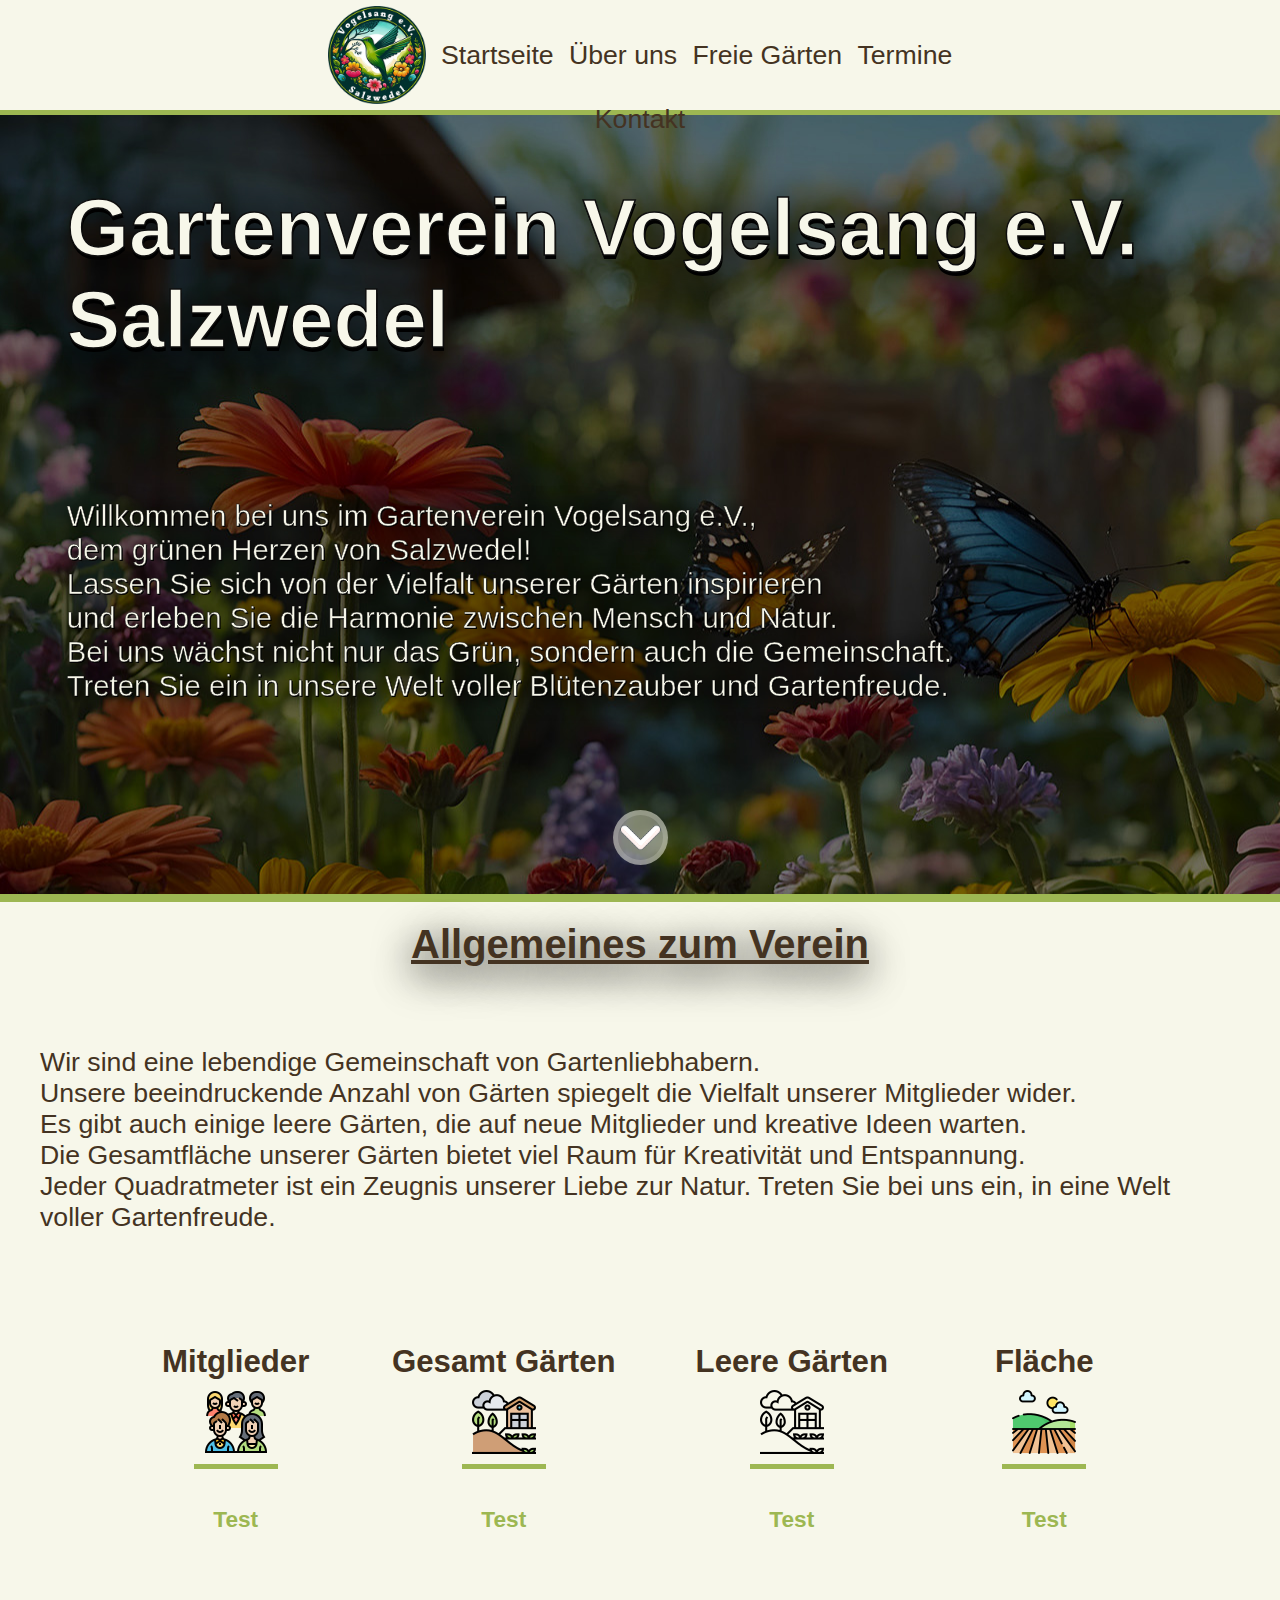
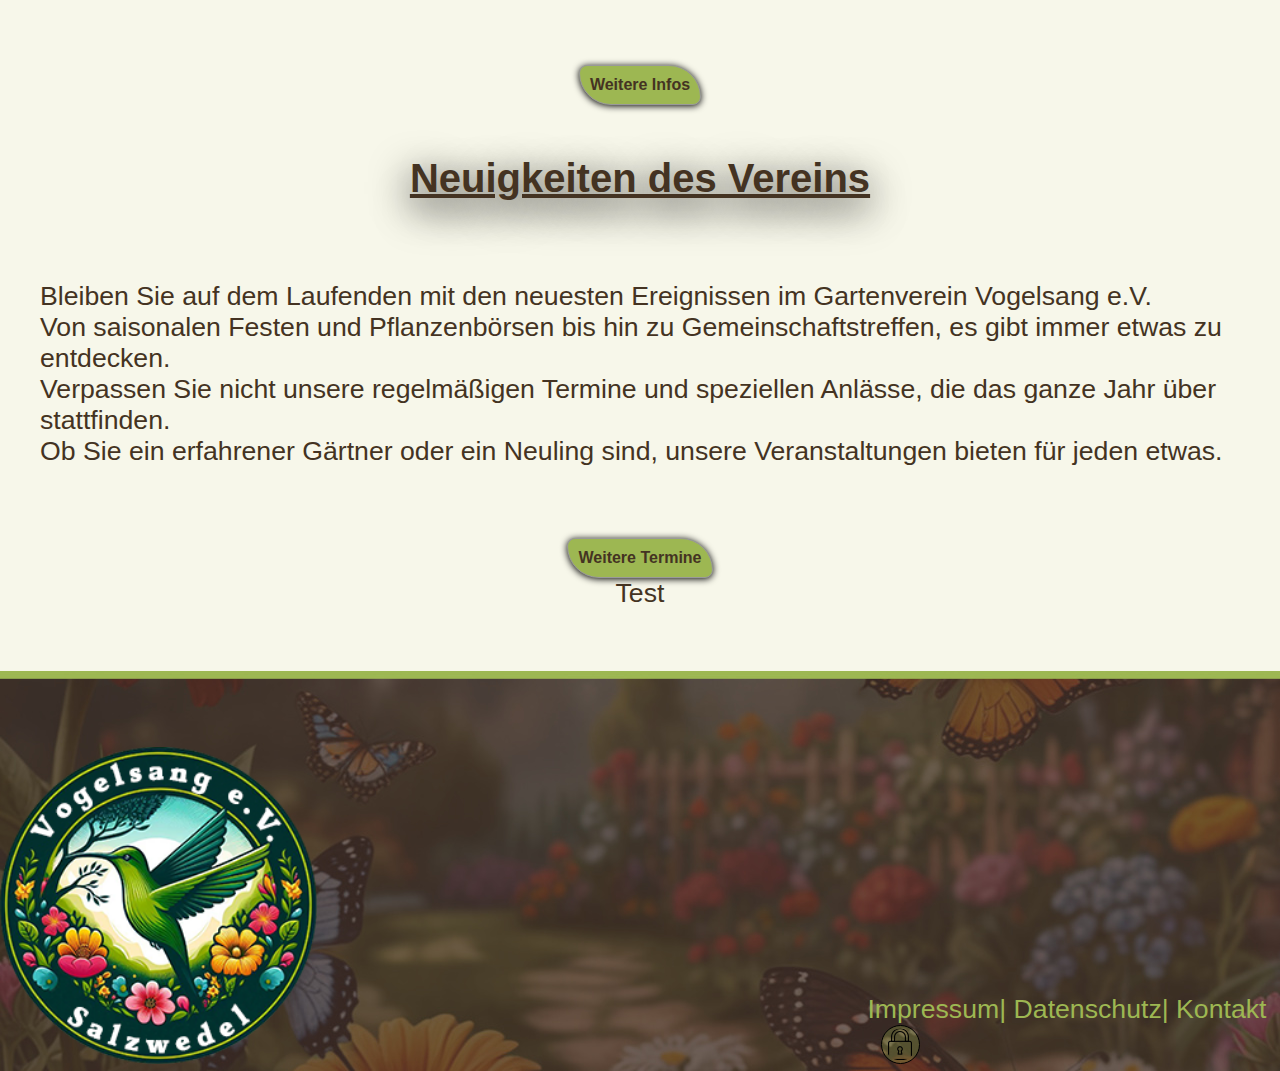
==== commit 2cc793f8: "#" ====
--- a/index.html
+++ b/index.html
@@ -63,28 +63,28 @@
           <div class="generalItems">
         <h3>Mitglieder</h3>
         <img src="/pictures/icons/team.png" alt="Mitglieder Bild" />
-        <span></span>
+        
         <p id="#countMember">Test</p>
         </div>
         
         <div class="generalItems">
         <h3>Gesamt Gärten</h3>
         <img src="/pictures/icons/farm (1).png" alt="Haus Icon im Garten" />
-        <span></span>
+        
         <p id="#countAllGardens">Test</p>
         </div>
         
         <div class="generalItems">
         <h3>Leere Gärten</h3>
         <img src="/pictures/icons/farm.png" alt="Haus Icon leer im Garten" />
-        <span></span>
+        
         <p id="countEmptyGardens">Test</p>
         </div>
         
         <div class="generalItems">
         <h3>Fläche</h3>
         <img src="/pictures/icons/fields.png" alt="Bilder einer Fläche" />
-        <span></span>
+        
         <p id="countArea">Test</p>
         </div>
 </div>
--- a/style.css
+++ b/style.css
@@ -1,243 +1,292 @@
 :root {
-    --color-1: #432;
-    --background-color-1: #f7f7ea;
-    --background-color-2: #fbfbf0;
-    --accent-color-1: #9db752;
-    --border-color: #999999;
-}
-
-*{
-    margin: 0;
-    padding: 0;
-}
-html{
-    font-size: 20pt;
-    font-family: Arial, 'Helvetica', sans-serif;
-    scroll-behavior: smooth;
-    
-    
+  --color-1: #432;
+  --background-color-1: #f7f7ea;
+  --background-color-2: #fbfbf0;
+  --accent-color-1: #9db752;
+  --border-color: #999999;
+}
+
+* {
+  margin: 0;
+  padding: 0;
+}
+html {
+  font-size: 20pt;
+  font-family: Arial, "Helvetica", sans-serif;
+  scroll-behavior: smooth;
 }
 /*  */
 /* ~general styling all pages ~ */
 /*  */
 
 nav {
-    display: grid;
-    grid-template-columns: 1;
-    grid-template-rows: 1fr 3fr 1fr;
-    width: 100%;
-    height: 110px;
-    position: relative;
-    top: 0%;
-    border-bottom: solid 5px #9db752;
-    background-color: var(--background-color-1);
+  display: grid;
+  grid-template-columns: 1;
+  grid-template-rows: 1fr 3fr 1fr;
+  width: 100%;
+  height: 110px;
+  position: relative;
+  top: 0%;
+  border-bottom: solid 5px #9db752;
+  background-color: var(--background-color-1);
+  color: var(--color-1);
+  z-index: 1;
+}
+nav > div > a:hover {
+  text-decoration: underline;
+  transition: 0.3s ease;
+  color: #9db752;
+}
+.container-nav {
+  display: flex;
+  flex-wrap: wrap;
+  flex-direction: row;
+  justify-content: space-around;
+  align-items: center;
+  margin: 0.5% 25% 0.1% 25%;
+}
+
+footer {
+  display: inline-flex;
+  justify-content: flex-end;
+  align-items: last baseline;
+  width: 100%;
+  height: 400px;
+  background-image: url(/pictures/banner\ footer.jpg);
+  color: #9db752;
+}
+
+body {
+  background-color: var(--background-color-1);
+}
+a {
+  color: inherit;
+  text-decoration: none;
+}
+button {
+  background-color: var(--accent-color-1);
+  color: var(--color-1);
+  padding: 10px;
+  border: solid 1.5px var(--border-color);
+  border-radius: 0.5rem 2rem 0.5rem 2rem;
+  font-size: 0.6em;
+  box-shadow: 0px 1px 7px black;
+  font-weight: bold;
+}
+button:hover {
+  background-color: #432;
+  color: #9db752;
+  cursor: pointer;
+  transition: 0.5s ease;
+}
+h2 {
+  text-decoration: underline;
+  margin: 0.5em 0 1em 0;
+  text-shadow: 0px 10px 40px black;
+}
+/*  */
+/* Home / Startseite styling */
+/*  */
+
+header {
+  width: 100%;
+  height: 86.5vh;
+  background-image: url(/pictures/Banner\ head.jpg);
+  border-bottom: solid 8px #9db752;
+  color: var(--background-color-1);
+  -webkit-text-stroke: rgb(14, 14, 14) 1.5px;
+}
+header > h1 {
+  font-size: 3rem;
+  padding: 2.5rem;
+  text-shadow: 0.01em 0.05em black;
+  filter: drop-shadow(0.05em 0.05em 20pt black);
+}
+header > p {
+  font-size: 1.1rem;
+  padding: 2.5rem;
+  -webkit-text-stroke-width: 0.5px;
+  text-shadow: 1px 1px black;
+  filter: drop-shadow(1px 1px 10px black);
+}
+.arrow {
+  display: flex;
+  flex-direction: row;
+  justify-content: center;
+  align-items: center;
+  margin-top: 1.5rem;
+}
+header > div > a > img {
+  height: 45px;
+  background-color: #f7f7ea6b;
+  border-radius: 50%;
+  border: solid 5px #f7f7ea31;
+  text-align: center;
+}
+header > div > a > img:hover {
+  background-color: #999999;
+  transition: 0.3s;
+}
+/* sections / HOME */
+.general,
+.news {
+  display: flex;
+  flex-direction: column;
+  align-items: center;
+  color: var(--color-1);
+}
+section > p {
+  padding: 1.5em 0 1.5em 0;
+  margin: 0 1.5em 0 1.5em;
+}
+.containerGeneral {
+  display: flex;
+  flex-direction: row;
+  flex-wrap: wrap;
+  align-items: space-around;
+}
+.generalItems {
+  display: flex;
+  flex-direction: column;
+  justify-content: space-between;
+  align-items: center;
+  padding: 1.5em;
+}
+.generalItems > img {
+  height: 64px;
+  width: 64px;
+  padding: 10px;
+  border-bottom: solid 5px #9db752;
+}
+.generalItems > p {
+  padding: 1rem;
+  color: #9db752;
+  font-weight: bold;
+}
+/* section news */
+
+/*  */
+/* About Site */
+/*  */
+.aboutUs {
     color: var(--color-1);
-    z-index: 1;
-}
-nav>div>a:hover {
-    text-decoration: underline;
-    transition: 0.3s ease;
-    color: #9db752;
-}
-.container-nav {
-    display: flex;
-    flex-wrap: wrap;
-    flex-direction: row;
-    justify-content: space-around;
-    align-items: center;
-    margin: 0.5% 25% 0.1% 25%;
-    
-}
-
-footer {
-    display: inline-flex;
-    justify-content: flex-end;
-    align-items:last baseline;
-    width: 100%;
-    height: 400px;
-    background-image: url(/pictures/banner\ footer.jpg);
-    color: #9db752;
-}
-
-body {
-    background-color: var(--background-color-1);
-
-}
-a {
-    color: inherit;
-    text-decoration: none;
-}
-button {
-    background-color: var(--accent-color-1);
-    color: var(--color-1);
-    padding: 10px;
-    border: solid 1.5px var(--border-color);
-    border-radius: 0.5rem 2rem 0.5rem 2rem;
-    font-size: 0.6em;
-    box-shadow: 0px 1px 7px black;
-    font-weight: bold;
-    
-}
-button:hover {
-    background-color:#432;
-    color: #9db752;
-    cursor: pointer;
-    transition: 0.5s ease;
-    
-}
-h2 {
-    text-decoration: underline;
-    margin: 0.5em 0 1em 0;
-    text-shadow: 0px 10px 40px black;
-}
-/*  */
-/* Home / Startseite styling */
-/*  */
-
-header {
-    width: 100%;
-    height: 86.5vh;
-    background-image: url(/pictures/Banner\ head.jpg);
-    border-bottom: solid 8px #9db752;
-    color: var(--background-color-1);
-    -webkit-text-stroke: rgb(14, 14, 14) 1.5px;
-
-}
-header>h1 {
-    font-size: 3rem;
-    padding: 2.5rem;
-    text-shadow: 0.01em 0.05em black;
-    filter: drop-shadow(0.05em 0.05em 20pt black);
-}
-header>p {
-    font-size: 1.1rem;
-    padding: 2.5rem;
-    -webkit-text-stroke-width: 0.5px;
-    text-shadow: 1px 1px black;
-    filter: drop-shadow(1px 1px 10px black);
-}
-.arrow {
-    display: flex;
-    flex-direction: row;
-    justify-content: center;
-    align-items: center;
-    margin-top: 1.5rem;
-}
-header>div>a>img {
-    height: 45px;
-    background-color: #f7f7ea6b;
-    border-radius: 50%;
-    border: solid 5px #f7f7ea31;
-    text-align: center;
-
-}
-header>div>a>img:hover {
-    background-color: #999999;
-    transition: 0.3s;
-}
-/* sections / HOME */
-.general,.news {
-    display: flex;
-    flex-direction: column;
-    align-items: center;
-    color: var(--color-1);
-}
-section>p {
-    padding: 1.5em 0 1.5em 0;
-    margin: 0 1.5em 0 1.5em;
-}
-.containerGeneral {
-    display: flex;
-    flex-direction: row;
-    flex-wrap: wrap;
-    align-items: space-around;
-}
-.generalItems {
-    display: flex;
-    flex-direction: column;
-    justify-content: space-between;
-    align-items: center;
-    padding: 1.5em;
-}
-.generalItems>img {
-    height: 64px;
-    width: 64px;
-    padding: 10px;
-    border-bottom: solid 5px #9db752;
-}
-.generalItems>p {
-    padding: 1rem;
-    color: #9db752;
-    font-weight: bold;
-}
-/* section news */
-
+}
+.aboutUs>h3 {
+    margin-left: 20px;
+}
+
+.aboutCards {
+  display: flex;
+  flex-direction: row;
+  flex-wrap: wrap;
+  justify-content: space-around;
+  align-items: flex-start, stretch;
+  margin: 2em 0 2em 0;
+  color: var(--color-1);
+}
+.card {
+  height: auto;
+  width: 300px;
+  display: flex;
+  flex-direction: column;
+  /* justify-content: space-between; */
+  align-items: center;
+  background-color: var(--background-color-2);
+  border: solid 0.5px var(--border-color);
+  border-radius: 20px;
+  box-shadow: 0px 0px 20px #999999;
+  margin-bottom: 1em;
+}
+section > div > div > span {
+  position: relative;
+  top: 0;
+  width: 100%;
+  height: 40px;
+  text-align: center;
+  background-color: #9db752;
+  border-radius: 18px 18px 0 0;
+  border-bottom: solid 0.5px var(--border-color);
+  z-index: 0;
+}
+section > div > div > h4 {
+  position: absolute;
+  margin-top: 5px;
+}
+section > div > div > p {
+  font-size: 0.85em;
+  margin: 0.5em 1.2em 1.5em 1.2em;
+}
+section > div > div > button {
+  margin: 1em;
+}
 
 /*  */
 /* Login */
 /*  */
 
 .login {
-    display: flex;
-    flex-direction: column;
-    justify-content: center;
-    align-items: center;
-    color: var(--color-1);
-    margin: 2em;
+  display: flex;
+  flex-direction: column;
+  justify-content: center;
+  align-items: center;
+  color: var(--color-1);
+  margin: 2em;
 }
 .loginForm {
-    display: flex;
-    flex-direction: column;
-    
-}
-.login>h1 {
-    text-decoration: underline;
+  display: flex;
+  flex-direction: column;
+}
+.login > h1 {
+  text-decoration: underline;
 }
 fieldset {
-    border-style: none;
-    display: flex;
-    flex-direction: column;
-    font-size: 0.7em;
-    padding: 1em;
-}
-
-fieldset>input {
-    margin: 5px 5px 5px 0;
-    padding: 0.1em;
-    border-radius: 5px;
-    border: solid 0.1px var(--border-color);
+  border-style: none;
+  display: flex;
+  flex-direction: column;
+  font-size: 0.7em;
+  padding: 1em;
+}
+
+fieldset > input {
+  margin: 5px 5px 5px 0;
+  padding: 0.1em;
+  border-radius: 5px;
+  border: solid 0.1px var(--border-color);
 }
 .togglePw {
-    display: flex;
-    flex-direction: row;
-    justify-content: start;
-    font-size: 0.7em;
-}
-.togglePw>p {
-    margin-left: 5px;
-}
-section>form>button {
-    margin: 0 2.5em 0 2.5em;
-}
-
+  display: flex;
+  flex-direction: row;
+  justify-content: start;
+  font-size: 0.7em;
+}
+.togglePw > p {
+  margin-left: 5px;
+}
+section > form > button {
+  margin: 0 2.5em 0 2.5em;
+}
 
 /* footer */
 
-footer>div>div>a>img {
-    height: 32px;
-    width: 32px;
-    border: solid 1px black;
-    border-radius: 50%;
-    padding: 0.1em;
-    margin-right: 0.5em;
-    margin-left: 0.5em;
-    background-color: #9eb75249;
-}
-footer>div>div>a>img:hover {
-    background-color: #999999;
-    box-shadow: 0px 0px 10px #999999;
-}
-footer>img {
-    margin-right: 43%;
-
-}
+footer > div > div > a > img {
+  height: 32px;
+  width: 32px;
+  border: solid 1px black;
+  border-radius: 50%;
+  padding: 0.1em;
+  margin-right: 0.5em;
+  margin-left: 0.5em;
+  background-color: #9eb75249;
+}
+footer > div > div > a > img:hover {
+  background-color: #999999;
+  box-shadow: 0px 0px 10px #999999;
+}
+footer > img {
+  margin-right: 43%;
+}
+footer > div > div > a:hover {
+  color: var(--border-color);
+  transition: 0.3s ease;
+  text-decoration: underline;
+}
